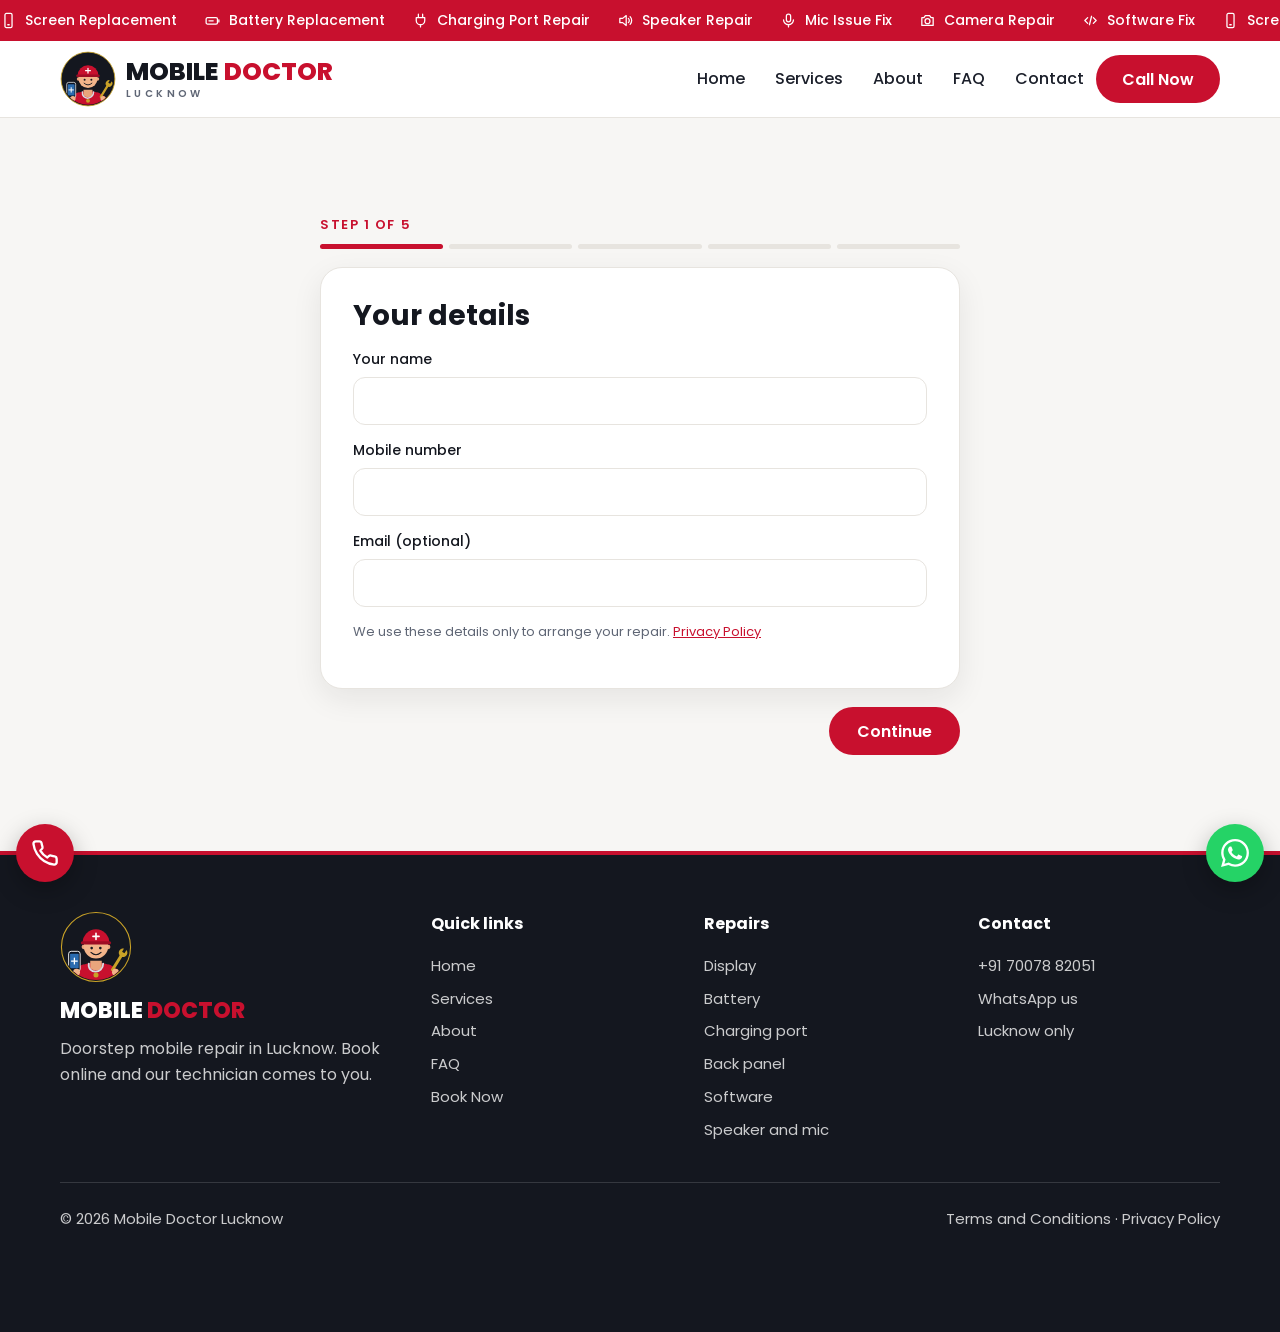
==== book.html @ 9a9ad2ca "R18-21: booking flow, home booking box, book page" ====
<!doctype html>
<html lang="en">
<head>
<meta charset="utf-8">
<meta name="viewport" content="width=device-width, initial-scale=1, viewport-fit=cover">
<title>Book a Repair | Mobile Doctor</title>
<meta name="description" content="Doorstep mobile repair in Lucknow. Book a technician to your home or office.">
<meta name="theme-color" content="#C8102E">
<link rel="icon" href="assets/img/favicon.svg" type="image/svg+xml">
<link rel="preconnect" href="https://fonts.googleapis.com">
<link rel="preconnect" href="https://fonts.gstatic.com" crossorigin>
<link href="https://fonts.googleapis.com/css2?family=Poppins:wght@400;500;600;700;800&display=swap" rel="stylesheet">
<link rel="stylesheet" href="assets/css/base.css">
<link rel="stylesheet" href="assets/css/header.css">
<link rel="stylesheet" href="assets/css/hero.css">
<link rel="stylesheet" href="assets/css/brands.css">
<link rel="stylesheet" href="assets/css/about.css">
<link rel="stylesheet" href="assets/css/float.css">
<link rel="stylesheet" href="assets/css/services.css">
<link rel="stylesheet" href="assets/css/ui.css">
<link rel="stylesheet" href="assets/css/more.css">
<link rel="stylesheet" href="assets/css/footer.css">
<link rel="stylesheet" href="assets/css/trust.css">
<link rel="stylesheet" href="assets/css/bookbox.css">
<link rel="stylesheet" href="assets/css/book.css">
<!--CSS-->
<script>if("scrollRestoration"in history)history.scrollRestoration="manual";</script>
<meta name="robots" content="noindex">
</head>
<body>
<div class="progress" id="prog"></div>
<div class="ticker" aria-hidden="true"><div class="ticker-track"><!--TICKER--><span><svg viewBox="0 0 24 24" fill="none" stroke="currentColor" stroke-width="1.8" stroke-linecap="round" stroke-linejoin="round" aria-hidden="true"><rect x="7" y="2" width="10" height="20" rx="2"/><path d="M11 18h2"/></svg>Screen Replacement</span><span><svg viewBox="0 0 24 24" fill="none" stroke="currentColor" stroke-width="1.8" stroke-linecap="round" stroke-linejoin="round" aria-hidden="true"><rect x="3" y="8" width="16" height="9" rx="2"/><path d="M21 11v3M7 12.5h6"/></svg>Battery Replacement</span><span><svg viewBox="0 0 24 24" fill="none" stroke="currentColor" stroke-width="1.8" stroke-linecap="round" stroke-linejoin="round" aria-hidden="true"><path d="M9 3v5M15 3v5M6 8h12v4a6 6 0 0 1-12 0zM12 18v3"/></svg>Charging Port Repair</span><span><svg viewBox="0 0 24 24" fill="none" stroke="currentColor" stroke-width="1.8" stroke-linecap="round" stroke-linejoin="round" aria-hidden="true"><path d="M4 9v6h4l5 4V5L8 9zM16 9a4 4 0 0 1 0 6M18.5 6.5a8 8 0 0 1 0 11"/></svg>Speaker Repair</span><span><svg viewBox="0 0 24 24" fill="none" stroke="currentColor" stroke-width="1.8" stroke-linecap="round" stroke-linejoin="round" aria-hidden="true"><rect x="9" y="3" width="6" height="11" rx="3"/><path d="M5 11a7 7 0 0 0 14 0M12 18v3"/></svg>Mic Issue Fix</span><span><svg viewBox="0 0 24 24" fill="none" stroke="currentColor" stroke-width="1.8" stroke-linecap="round" stroke-linejoin="round" aria-hidden="true"><path d="M4 8h3l2-3h6l2 3h3v11H4z"/><circle cx="12" cy="13" r="3.5"/></svg>Camera Repair</span><span><svg viewBox="0 0 24 24" fill="none" stroke="currentColor" stroke-width="1.8" stroke-linecap="round" stroke-linejoin="round" aria-hidden="true"><path d="M8 8l-4 4 4 4M16 8l4 4-4 4M13.5 6l-3 12"/></svg>Software Fix</span><span><svg viewBox="0 0 24 24" fill="none" stroke="currentColor" stroke-width="1.8" stroke-linecap="round" stroke-linejoin="round" aria-hidden="true"><rect x="7" y="2" width="10" height="20" rx="2"/><path d="M11 18h2"/></svg>Screen Replacement</span><span><svg viewBox="0 0 24 24" fill="none" stroke="currentColor" stroke-width="1.8" stroke-linecap="round" stroke-linejoin="round" aria-hidden="true"><rect x="3" y="8" width="16" height="9" rx="2"/><path d="M21 11v3M7 12.5h6"/></svg>Battery Replacement</span><span><svg viewBox="0 0 24 24" fill="none" stroke="currentColor" stroke-width="1.8" stroke-linecap="round" stroke-linejoin="round" aria-hidden="true"><path d="M9 3v5M15 3v5M6 8h12v4a6 6 0 0 1-12 0zM12 18v3"/></svg>Charging Port Repair</span><span><svg viewBox="0 0 24 24" fill="none" stroke="currentColor" stroke-width="1.8" stroke-linecap="round" stroke-linejoin="round" aria-hidden="true"><path d="M4 9v6h4l5 4V5L8 9zM16 9a4 4 0 0 1 0 6M18.5 6.5a8 8 0 0 1 0 11"/></svg>Speaker Repair</span><span><svg viewBox="0 0 24 24" fill="none" stroke="currentColor" stroke-width="1.8" stroke-linecap="round" stroke-linejoin="round" aria-hidden="true"><rect x="9" y="3" width="6" height="11" rx="3"/><path d="M5 11a7 7 0 0 0 14 0M12 18v3"/></svg>Mic Issue Fix</span><span><svg viewBox="0 0 24 24" fill="none" stroke="currentColor" stroke-width="1.8" stroke-linecap="round" stroke-linejoin="round" aria-hidden="true"><path d="M4 8h3l2-3h6l2 3h3v11H4z"/><circle cx="12" cy="13" r="3.5"/></svg>Camera Repair</span><span><svg viewBox="0 0 24 24" fill="none" stroke="currentColor" stroke-width="1.8" stroke-linecap="round" stroke-linejoin="round" aria-hidden="true"><path d="M8 8l-4 4 4 4M16 8l4 4-4 4M13.5 6l-3 12"/></svg>Software Fix</span><!--/TICKER--></div></div>
<header class="site-header"><div class="container bar">
<div class="brand"><button class="logo-btn" id="logoBtn" aria-label="View logo"><img src="assets/img/logo.svg" alt="Mobile Doctor Lucknow logo" width="56" height="56"></button><a href="./" class="wordmark" aria-label="Mobile Doctor Lucknow home"><b>MOBILE <em>DOCTOR</em></b><small>LUCKNOW</small></a></div>
<nav id="nav" class="nav" aria-label="Main"><a href="./">Home</a><a href="./#services">Services</a><a href="./#about">About</a><a href="./#faq">FAQ</a><a href="./#contact">Contact</a></nav>
<a class="btn btn-primary call" data-call href="./#">Call Now</a>
<button class="menu-btn" id="menu" aria-label="Menu" aria-expanded="false">&#9776;</button>
</div></header>
<main><div id="bookPage"><noscript>Please enable JavaScript to use this page.</noscript></div></main>
<dialog id="logoDlg" class="lightbox" aria-label="Logo"><button class="lb-close" aria-label="Close">&times;</button><img src="assets/img/logo.svg" alt="Mobile Doctor Lucknow logo"></dialog>
<!--S:footer--><footer class="footer" id="footer"><div class="container foot-grid"><div class="foot-brand"><img src="assets/img/logo.svg" width="72" height="72" alt="" loading="lazy"><b>MOBILE <em>DOCTOR</em></b><p>Doorstep mobile repair in Lucknow. Book online and our technician comes to you.</p></div><div><h4>Quick links</h4><a href="./">Home</a><a href="./#services">Services</a><a href="./#about">About</a><a href="./#faq">FAQ</a><a href="book.html">Book Now</a></div><div><h4>Repairs</h4><span>Display</span><span>Battery</span><span>Charging port</span><span>Back panel</span><span>Software</span><span>Speaker and mic</span></div><div><h4>Contact</h4><a data-call data-phone href="./#"></a><a data-wa href="./#" target="_blank" rel="noopener">WhatsApp us</a><span>Lucknow only</span></div></div><div class="container foot-bottom"><span id="yr"></span><span><a href="terms.html">Terms and Conditions</a> &middot; <a href="privacy.html">Privacy Policy</a></span></div></footer><!--/S:footer-->
<!--S:float--><a class="fab fab-call" data-call href="./#" aria-label="Call us"><svg viewBox="0 0 24 24" aria-hidden="true"><path d="M22 16.9v3a2 2 0 0 1-2.2 2 19.8 19.8 0 0 1-8.6-3.1 19.5 19.5 0 0 1-6-6A19.8 19.8 0 0 1 2.1 4.2 2 2 0 0 1 4.1 2h3a2 2 0 0 1 2 1.7c.1 1 .4 1.9.7 2.8a2 2 0 0 1-.5 2.1L8 9.9a16 16 0 0 0 6 6l1.3-1.3a2 2 0 0 1 2.1-.4c.9.3 1.8.6 2.8.7a2 2 0 0 1 1.7 2z"/></svg></a><button class="fab fab-wa" id="waFab" aria-label="Chat on WhatsApp"><svg viewBox="0 0 24 24" aria-hidden="true"><path d="M17.472 14.382c-.297-.149-1.758-.867-2.03-.967-.273-.099-.471-.148-.67.15-.197.297-.767.966-.94 1.164-.173.199-.347.223-.644.075-.297-.15-1.255-.463-2.39-1.475-.883-.788-1.48-1.761-1.653-2.059-.173-.297-.018-.458.13-.606.134-.133.298-.347.446-.52.149-.174.198-.298.298-.497.099-.198.05-.371-.025-.52-.075-.149-.669-1.612-.916-2.207-.242-.579-.487-.5-.669-.51-.173-.008-.371-.01-.57-.01-.198 0-.52.074-.792.372-.272.297-1.04 1.016-1.04 2.479 0 1.462 1.065 2.875 1.213 3.074.149.198 2.096 3.2 5.077 4.487.709.306 1.262.489 1.694.625.712.227 1.36.195 1.871.118.571-.085 1.758-.719 2.006-1.413.248-.694.248-1.289.173-1.413-.074-.124-.272-.198-.57-.347m-5.421 7.403h-.004a9.87 9.87 0 01-5.031-1.378l-.361-.214-3.741.982.998-3.648-.235-.374a9.86 9.86 0 01-1.51-5.26c.001-5.45 4.436-9.884 9.888-9.884 2.64 0 5.122 1.03 6.988 2.898a9.825 9.825 0 012.893 6.994c-.003 5.45-4.437 9.884-9.885 9.884m8.413-18.297A11.815 11.815 0 0012.05 0C5.495 0 .16 5.335.157 11.892c0 2.096.547 4.142 1.588 5.945L.057 24l6.305-1.654a11.882 11.882 0 005.683 1.448h.005c6.554 0 11.89-5.335 11.893-11.893a11.821 11.821 0 00-3.48-8.413Z"/></svg></button><div class="wa-pop" id="waPop" hidden role="dialog" aria-label="Chat on WhatsApp"><div class="wa-head"><svg viewBox="0 0 24 24" aria-hidden="true"><path d="M17.472 14.382c-.297-.149-1.758-.867-2.03-.967-.273-.099-.471-.148-.67.15-.197.297-.767.966-.94 1.164-.173.199-.347.223-.644.075-.297-.15-1.255-.463-2.39-1.475-.883-.788-1.48-1.761-1.653-2.059-.173-.297-.018-.458.13-.606.134-.133.298-.347.446-.52.149-.174.198-.298.298-.497.099-.198.05-.371-.025-.52-.075-.149-.669-1.612-.916-2.207-.242-.579-.487-.5-.669-.51-.173-.008-.371-.01-.57-.01-.198 0-.52.074-.792.372-.272.297-1.04 1.016-1.04 2.479 0 1.462 1.065 2.875 1.213 3.074.149.198 2.096 3.2 5.077 4.487.709.306 1.262.489 1.694.625.712.227 1.36.195 1.871.118.571-.085 1.758-.719 2.006-1.413.248-.694.248-1.289.173-1.413-.074-.124-.272-.198-.57-.347m-5.421 7.403h-.004a9.87 9.87 0 01-5.031-1.378l-.361-.214-3.741.982.998-3.648-.235-.374a9.86 9.86 0 01-1.51-5.26c.001-5.45 4.436-9.884 9.888-9.884 2.64 0 5.122 1.03 6.988 2.898a9.825 9.825 0 012.893 6.994c-.003 5.45-4.437 9.884-9.885 9.884m8.413-18.297A11.815 11.815 0 0012.05 0C5.495 0 .16 5.335.157 11.892c0 2.096.547 4.142 1.588 5.945L.057 24l6.305-1.654a11.882 11.882 0 005.683 1.448h.005c6.554 0 11.89-5.335 11.893-11.893a11.821 11.821 0 00-3.48-8.413Z"/></svg><span>WhatsApp</span><button class="wa-x" aria-label="Close">&times;</button></div><div class="wa-body"><div class="wa-msg"><b>Hi, welcome to Mobile Doctor.</b><br>Tell us your phone problem and your area in Lucknow, and we will help you right away.</div><a class="wa-open" data-wa href="./#" target="_blank" rel="noopener"><svg viewBox="0 0 24 24" aria-hidden="true"><path d="M17.472 14.382c-.297-.149-1.758-.867-2.03-.967-.273-.099-.471-.148-.67.15-.197.297-.767.966-.94 1.164-.173.199-.347.223-.644.075-.297-.15-1.255-.463-2.39-1.475-.883-.788-1.48-1.761-1.653-2.059-.173-.297-.018-.458.13-.606.134-.133.298-.347.446-.52.149-.174.198-.298.298-.497.099-.198.05-.371-.025-.52-.075-.149-.669-1.612-.916-2.207-.242-.579-.487-.5-.669-.51-.173-.008-.371-.01-.57-.01-.198 0-.52.074-.792.372-.272.297-1.04 1.016-1.04 2.479 0 1.462 1.065 2.875 1.213 3.074.149.198 2.096 3.2 5.077 4.487.709.306 1.262.489 1.694.625.712.227 1.36.195 1.871.118.571-.085 1.758-.719 2.006-1.413.248-.694.248-1.289.173-1.413-.074-.124-.272-.198-.57-.347m-5.421 7.403h-.004a9.87 9.87 0 01-5.031-1.378l-.361-.214-3.741.982.998-3.648-.235-.374a9.86 9.86 0 01-1.51-5.26c.001-5.45 4.436-9.884 9.888-9.884 2.64 0 5.122 1.03 6.988 2.898a9.825 9.825 0 012.893 6.994c-.003 5.45-4.437 9.884-9.885 9.884m8.413-18.297A11.815 11.815 0 0012.05 0C5.495 0 .16 5.335.157 11.892c0 2.096.547 4.142 1.588 5.945L.057 24l6.305-1.654a11.882 11.882 0 005.683 1.448h.005c6.554 0 11.89-5.335 11.893-11.893a11.821 11.821 0 00-3.48-8.413Z"/></svg>Open Chat</a></div></div><!--/S:float-->
<script type="module" src="assets/js/main.js"></script>
<script type="module" src="assets/js/book.js"></script>
</body>
</html>
---- assets/css/base.css ----
:root{--primary:#C8102E;--primary-dark:#8E0A20;--ink:#14171F;--gold:#C9A227;--bg:#F7F6F4;--card:#fff;--text:#1B1F2A;--muted:#5F6675;--line:#E7E4DF;--radius:16px;--shadow:0 10px 30px rgba(20,23,31,.08);--tap:48px;--font:"Poppins",system-ui,-apple-system,"Segoe UI",Roboto,sans-serif}
*,*::before,*::after{box-sizing:border-box}
html{scroll-behavior:smooth;-webkit-text-size-adjust:100%}
body{margin:0;font:400 16px/1.65 var(--font);color:var(--text);background:var(--bg)}
img,svg{max-width:100%;display:block}
a{color:inherit;text-decoration:none}
h1,h2,h3{margin:0 0 .5em;line-height:1.15;color:var(--ink)}
h2{font-size:clamp(26px,4.5vw,40px);font-weight:700}
.container{width:min(100% - 32px,1160px);margin-inline:auto}
.section{padding-block:clamp(48px,8vw,96px)}
.eyebrow{display:block;color:var(--primary);font-weight:600;letter-spacing:.14em;font-size:13px;text-transform:uppercase;margin-bottom:8px}
.lead{color:var(--muted);max-width:56ch;margin:0 0 32px}
.btn{display:inline-flex;align-items:center;justify-content:center;min-height:var(--tap);padding:0 28px;border:0;border-radius:999px;font:600 16px var(--font);cursor:pointer;transition:transform .15s,background .15s}
.btn:hover{transform:translateY(-1px)}
.btn-primary{background:var(--primary);color:#fff}
.btn-primary:hover{background:var(--primary-dark)}
.btn-light{background:#fff;color:var(--ink)}
.btn-line{border:2px solid currentColor;background:transparent}
:focus-visible{outline:3px solid var(--gold);outline-offset:2px}
@media (prefers-reduced-motion:reduce){*{animation:none!important;transition:none!important;scroll-behavior:auto!important}}
---- assets/css/header.css ----
.ticker{background:var(--primary);color:#fff;overflow:hidden;white-space:nowrap;font-size:14px;font-weight:500;padding-top:env(safe-area-inset-top)}
.ticker-track{display:inline-flex;animation:tick 45s linear infinite;padding:9px 0}
.ticker-track span{display:inline-flex;align-items:center;gap:8px;padding-right:44px}
.ticker-track svg{width:17px;height:17px;flex:none}
@keyframes tick{to{transform:translateX(-50%)}}
.site-header{position:sticky;top:0;z-index:50;background:rgba(255,255,255,.96);backdrop-filter:blur(8px);border-bottom:1px solid var(--line)}
.bar{display:flex;align-items:center;gap:12px;min-height:76px}
.brand{display:flex;align-items:center;gap:10px;margin-right:auto}
.brand img{width:56px;height:56px}
.wordmark{display:flex;flex-direction:column;line-height:1}
.wordmark b{font-size:clamp(17px,5vw,25px);font-weight:800;color:var(--ink)}
.wordmark em{font-style:normal;color:var(--primary)}
.wordmark small{font-size:10px;letter-spacing:.34em;color:var(--muted);font-weight:600;margin-top:5px}
.nav{display:none;position:absolute;left:0;right:0;top:100%;background:#fff;padding:6px 16px 14px;flex-direction:column;border-bottom:1px solid var(--line)}
.nav.open{display:flex}
.nav a{padding:13px 0;border-bottom:1px solid var(--line);font-weight:500}
.call{padding:0 18px;font-size:14px}
.menu-btn{background:none;border:0;font-size:28px;min-width:var(--tap);min-height:var(--tap);color:var(--ink)}
@media(min-width:900px){.nav{display:flex;position:static;flex-direction:row;gap:30px;padding:0;border:0}.nav a{border:0;padding:0}.nav a:hover{color:var(--primary)}.menu-btn{display:none}.call{padding:0 26px;font-size:16px}}
.logo-btn{background:none;border:0;padding:0;cursor:zoom-in;border-radius:50%;line-height:0}
.lightbox{border:0;padding:0;background:transparent;max-width:none;max-height:none;margin:auto;overflow:visible}
.lightbox::backdrop{background:rgba(20,23,31,.85);backdrop-filter:blur(6px)}
.lightbox img{width:min(86vw,440px);height:auto;filter:drop-shadow(0 20px 50px rgba(0,0,0,.5))}
.lb-close{position:absolute;top:-8px;right:-8px;width:44px;height:44px;border-radius:50%;border:0;background:#fff;color:var(--ink);font-size:28px;line-height:1;cursor:pointer;z-index:2}
---- assets/css/hero.css ----
.hero{position:relative;overflow:hidden;background:var(--ink);color:#fff}
.hero-track{display:flex;transition:transform .7s cubic-bezier(.65,0,.35,1)}
.slide{position:relative;flex:0 0 100%;display:flex;align-items:center;min-height:clamp(480px,78vh,680px);min-height:clamp(480px,78dvh,680px)}
.slide>img{position:absolute;inset:0;width:100%;height:100%;object-fit:cover}
.slide::before{content:"";position:absolute;inset:0;z-index:1;background:linear-gradient(90deg,rgba(20,23,31,.93) 0%,rgba(110,8,26,.8) 55%,rgba(20,23,31,.4) 100%)}
.slide-copy{position:relative;z-index:2;padding-block:48px 88px}
.slide .eyebrow{color:var(--gold)}
.slide h1,.slide h2{color:#fff;font-size:clamp(30px,6vw,58px);font-weight:800;max-width:16ch}
.slide p{color:rgba(255,255,255,.86);font-size:clamp(16px,2.3vw,20px);max-width:46ch;margin:0 0 24px}
.cta{display:flex;flex-wrap:wrap;gap:12px;margin-bottom:24px}
.slide .btn-line{color:#fff}
.chips{display:flex;flex-wrap:wrap;gap:8px;list-style:none;margin:0;padding:0}
.chips li{border:1px solid rgba(255,255,255,.35);border-radius:999px;padding:5px 14px;font-size:13px}
.hero-nav{display:none;position:absolute;top:50%;transform:translateY(-50%);z-index:3;width:48px;height:48px;border-radius:50%;border:1px solid rgba(255,255,255,.4);background:rgba(20,23,31,.45);color:#fff;font-size:26px;cursor:pointer}
.hero-nav.prev{left:16px}.hero-nav.next{right:16px}
.hero-dots{position:absolute;z-index:3;left:0;right:0;bottom:18px;display:flex;justify-content:center;gap:4px}
.hero-dots button{width:32px;height:32px;border:0;background:none;padding:0;cursor:pointer}
.hero-dots button::after{content:"";display:block;width:10px;height:10px;margin:auto;border-radius:50%;background:rgba(255,255,255,.45)}
.hero-dots button.on::after{background:var(--gold);width:26px;border-radius:6px}
@media(min-width:800px){.hero-nav{display:block}}
---- assets/css/brands.css ----
.brand-grid{display:grid;grid-template-columns:repeat(2,1fr);gap:12px}
.brand-tile{display:flex;align-items:center;justify-content:center;height:112px;padding:20px 24px;background:var(--card);border:1px solid var(--line);border-radius:var(--radius);transition:transform .2s,box-shadow .2s,border-color .2s}
.brand-tile:hover{transform:translateY(-3px);box-shadow:var(--shadow);border-color:var(--primary)}
.brand-tile svg{width:100%;height:56px}
.tx{font-weight:800;font-size:22px;color:var(--ink)}
.tx.realme{background:#FFC915;color:#111;padding:6px 14px;border-radius:4px;font-size:24px;letter-spacing:-.02em}
.tx.poco{letter-spacing:.06em;font-size:28px}
.tx.other{color:var(--primary);font-size:18px}
.fine{margin:20px 0 0;font-size:12px;color:var(--muted)}
@media(min-width:600px){.brand-grid{grid-template-columns:repeat(4,1fr);gap:16px}}
---- assets/css/about.css ----
.about{background:#fff}
.about-grid{display:grid;gap:40px}
.about-col p{color:var(--muted);margin:0 0 16px}
.why{padding-top:32px;border-top:3px solid var(--primary)}
.badges{list-style:none;margin:28px 0 0;padding:0;display:grid;grid-template-columns:repeat(2,1fr);gap:12px}
.badges li{display:flex;flex-direction:column;align-items:center;text-align:center;gap:4px;background:var(--bg);border:1px solid var(--line);border-radius:var(--radius);padding:20px 10px}
.bd{display:grid;place-items:center;width:68px;height:68px;border-radius:50%;background:var(--ink);box-shadow:0 0 0 3px var(--gold);margin-bottom:10px}
.bd svg{width:32px;height:32px;stroke:#fff;fill:none;stroke-width:1.7;stroke-linecap:round;stroke-linejoin:round}
.badges b{color:var(--ink);font-size:15px}
.badges small{color:var(--muted);font-size:12px;line-height:1.35}
@media(min-width:900px){.about-grid{grid-template-columns:1fr 1fr;gap:0}.about-col:first-child{padding-right:56px}.why{padding:0 0 0 56px;border-top:0;border-left:3px solid var(--primary)}.badges{grid-template-columns:repeat(4,1fr)}}
---- assets/css/float.css ----
.fab{position:fixed;bottom:calc(18px + env(safe-area-inset-bottom));z-index:60;width:58px;height:58px;border-radius:50%;display:grid;place-items:center;border:0;cursor:pointer;box-shadow:0 8px 24px rgba(0,0,0,.28);transition:transform .2s}
.fab:hover{transform:scale(1.07)}
.fab svg{width:28px;height:28px}
.fab-call{left:calc(16px + env(safe-area-inset-left));background:var(--primary)}
.fab-call svg{fill:none;stroke:#fff;stroke-width:2;stroke-linecap:round;stroke-linejoin:round}
.fab-wa{right:calc(16px + env(safe-area-inset-right));background:#25D366}
.fab-wa svg{fill:#fff}
.wa-pop{position:fixed;right:16px;bottom:calc(88px + env(safe-area-inset-bottom));z-index:61;width:min(340px,calc(100vw - 32px));background:#fff;border-radius:20px;overflow:hidden;box-shadow:0 18px 50px rgba(0,0,0,.3);animation:pop .3s ease}
.wa-pop[hidden]{display:none}
@keyframes pop{from{opacity:0;transform:translateY(12px)}}
.wa-head{background:#25D366;color:#fff;display:flex;align-items:center;gap:8px;padding:12px 14px;font-weight:700}
.wa-head svg{width:26px;height:26px;fill:#fff}
.wa-x{margin-left:auto;width:38px;height:38px;border-radius:50%;border:0;background:rgba(0,0,0,.25);color:#fff;font-size:22px;cursor:pointer}
.wa-body{background:#ECE5DD;padding:16px}
.wa-msg{background:#fff;border-radius:14px;padding:12px 14px;font-size:15px;line-height:1.5;color:#222}
.wa-open{display:flex;align-items:center;justify-content:center;gap:8px;margin:14px 0 0 auto;width:max-content;background:#25D366;color:#fff;border-radius:999px;padding:0 22px;min-height:48px;font-weight:600}
.wa-open svg{width:22px;height:22px;fill:#fff}
---- assets/css/services.css ----
.svc-grid{display:grid;grid-template-columns:repeat(2,1fr);gap:12px}
.svc{display:flex;flex-direction:column;align-items:center;text-align:center;gap:4px;background:#fff;border:1px solid var(--line);border-radius:var(--radius);padding:24px 14px;transition:transform .2s,box-shadow .2s,border-color .2s}
.svc:hover{transform:translateY(-3px);box-shadow:var(--shadow);border-color:var(--primary)}
.svc b{color:var(--ink);font-size:17px}
.svc small{color:var(--muted);font-size:13px;line-height:1.4}
.how{background:var(--ink)}
.how h2{color:#fff}
.steps{counter-reset:s;display:grid;gap:14px;list-style:none;margin:28px 0 0;padding:0}
.steps li{position:relative;border:1px solid rgba(255,255,255,.14);border-radius:var(--radius);padding:24px 22px 24px 84px;background:rgba(255,255,255,.04)}
.steps li::before{counter-increment:s;content:"0" counter(s);position:absolute;left:22px;top:20px;font-size:38px;font-weight:800;color:var(--gold);line-height:1}
.steps h3{color:#fff;font-size:20px;margin:0 0 4px}
.steps p{margin:0;color:rgba(255,255,255,.72)}
@media(min-width:700px){.svc-grid{grid-template-columns:repeat(3,1fr);gap:16px}.steps{grid-template-columns:repeat(3,1fr);gap:16px}.steps li{padding:76px 24px 28px}.steps li::before{top:22px}}
---- assets/css/ui.css ----
.progress{position:fixed;top:0;left:0;height:3px;width:0;background:linear-gradient(90deg,var(--primary),var(--gold));z-index:100}
.rv{opacity:0;transform:translateY(26px);transition:opacity .7s ease,transform .7s ease}
.rv.in{opacity:1;transform:none}
.slide>img{animation:kb 14s ease-out infinite alternate}
@keyframes kb{to{transform:scale(1.08)}}
---- assets/css/more.css ----
.qb-wrap{position:relative;z-index:5;margin-top:-44px}
.qb{display:grid;gap:10px;background:#fff;border-radius:20px;padding:20px;box-shadow:0 20px 50px rgba(20,23,31,.18)}
.qb h3{margin:0;font-size:20px}
.qb input,.qb select{min-height:var(--tap);padding:0 14px;border:1px solid var(--line);border-radius:12px;font:16px var(--font);background:#fff;color:var(--text)}
.qb input:focus,.qb select:focus{border-color:var(--primary);outline:0;box-shadow:0 0 0 3px rgba(200,16,46,.15)}
.qb-err{margin:0;color:var(--primary);font-size:14px}
.narrow{max-width:780px}
.faq details{background:#fff;border:1px solid var(--line);border-radius:14px;margin-bottom:10px;overflow:hidden}
.faq summary{cursor:pointer;list-style:none;padding:18px 54px 18px 20px;font-weight:600;color:var(--ink);position:relative;min-height:var(--tap)}
.faq summary::-webkit-details-marker{display:none}
.faq summary::after{content:"+";position:absolute;right:20px;top:50%;transform:translateY(-50%);font-size:26px;color:var(--primary);transition:transform .2s}
.faq details[open] summary::after{transform:translateY(-50%) rotate(45deg)}
.faq details[open]{border-color:var(--primary)}
.faq p{margin:0;padding:0 20px 20px;color:var(--muted)}
.contact-grid{display:grid;gap:12px}
.contact-card{display:flex;flex-direction:column;gap:2px;background:#fff;border:1px solid var(--line);border-left:4px solid var(--primary);border-radius:var(--radius);padding:20px 22px;transition:transform .2s,box-shadow .2s}
a.contact-card:hover{transform:translateY(-3px);box-shadow:var(--shadow)}
.contact-card b{color:var(--ink);font-size:18px}
.contact-card span{color:var(--muted)}
@media(min-width:900px){.qb{grid-template-columns:repeat(4,1fr) auto;align-items:center}.qb h3,.qb-err{grid-column:1/-1}.contact-grid{grid-template-columns:repeat(3,1fr)}}
---- assets/css/footer.css ----
.footer{background:var(--ink);color:rgba(255,255,255,.78);padding:56px 0 calc(96px + env(safe-area-inset-bottom));border-top:4px solid var(--primary)}
.foot-grid{display:grid;gap:32px}
.footer h4{color:#fff;margin:0 0 12px;font-size:16px}
.footer a,.footer span{display:block;padding:4px 0;font-size:15px}
.footer a:hover{color:#fff}
.foot-brand b{display:block;color:#fff;font-size:22px;font-weight:800;margin:10px 0 6px}
.foot-brand em{font-style:normal;color:var(--primary)}
.foot-brand p{margin:0;max-width:34ch}
.foot-bottom{display:flex;flex-wrap:wrap;gap:8px 24px;justify-content:space-between;margin-top:36px;padding-top:20px;border-top:1px solid rgba(255,255,255,.14);font-size:13px}
.foot-bottom a{display:inline}
@media(min-width:800px){.foot-grid{grid-template-columns:1.4fr 1fr 1fr 1fr}}
---- assets/css/trust.css ----
.why-grid{display:grid;gap:28px;align-items:center}
.why-grid>img{width:100%;aspect-ratio:4/5;object-fit:cover;border-radius:28px 28px 28px 90px;border-top:6px solid var(--primary);box-shadow:var(--shadow)}
.checks{list-style:none;margin:0;padding:0;display:grid;gap:16px}
.checks li{display:flex;gap:14px;align-items:flex-start}
.ck{flex:none;display:grid;place-items:center;width:30px;height:30px;margin-top:2px;border-radius:50%;background:var(--primary)}
.ck svg{width:16px;height:16px;fill:none;stroke:#fff;stroke-width:3;stroke-linecap:round;stroke-linejoin:round}
.checks b{display:block;color:var(--ink)}
.checks p{margin:0;font-size:15px;color:var(--muted)}
.vals{background:#fff}
.val-grid{display:grid;gap:14px}
.val{display:flex;flex-direction:column;align-items:center;text-align:center;gap:6px;padding:28px 20px;background:var(--bg);border:1px solid var(--line);border-top:4px solid var(--primary);border-radius:var(--radius)}
.val b{font-size:19px;color:var(--ink)}
.val p{margin:0;color:var(--muted)}
.cta-band{padding:60px 0;text-align:center;color:#fff;background:linear-gradient(120deg,var(--primary-dark),var(--primary))}
.cta-band h2{color:#fff}
.cta-band p{max-width:52ch;margin:0 auto 24px;opacity:.92}
.call-sec{text-align:center}
@media(min-width:800px){.why-grid{grid-template-columns:1fr 1.2fr;gap:56px}.val-grid{grid-template-columns:repeat(3,1fr)}}
---- assets/css/bookbox.css ----
.hb{display:grid;gap:20px;align-items:stretch}
.hb-form{display:grid;gap:10px;align-content:start;padding:clamp(20px,4vw,30px);background:#fff;border:1px solid var(--line);border-radius:22px;box-shadow:var(--shadow)}
.hb-form h3{margin:0 0 4px;font-size:22px}
.hb-form input,.hb-form select{min-height:var(--tap);padding:0 14px;font:16px var(--font);color:var(--text);background:#fff;border:1px solid var(--line);border-radius:12px}
.hb-form input:focus,.hb-form select:focus{outline:0;border-color:var(--primary);box-shadow:0 0 0 3px rgba(200,16,46,.15)}
.hb-err{margin:0;font-size:14px;color:var(--primary)}
.hb-pts{display:flex;flex-wrap:wrap;gap:6px 16px;margin:6px 0 0;padding:0;list-style:none;font-size:13px;color:var(--muted)}
.hb-pts li::before{content:"\2713 ";color:var(--primary);font-weight:700}
.hb>img{width:100%;height:100%;min-height:260px;object-fit:cover;border-radius:22px;box-shadow:var(--shadow)}
@media(min-width:800px){.hb{grid-template-columns:1fr 1fr}}
---- assets/css/book.css ----
.bk{max-width:640px}
.stp{margin:0 0 8px;font-size:13px;font-weight:600;letter-spacing:.12em;text-transform:uppercase;color:var(--primary)}
.dots{display:flex;gap:6px;margin-bottom:18px}
.dots i{flex:1;height:5px;border-radius:3px;background:var(--line)}
.dots i.ok{background:var(--gold)}.dots i.now{background:var(--primary)}
.card{padding:clamp(20px,4vw,32px);background:#fff;border:1px solid var(--line);border-radius:22px;box-shadow:var(--shadow)}
.card h2{font-size:clamp(22px,4vw,28px);margin-bottom:16px}
.card label{display:block;margin-bottom:14px;font-size:14px;font-weight:500;color:var(--ink)}
.card input:not([type=checkbox]),.card select,.card textarea{display:block;width:100%;min-height:var(--tap);margin-top:6px;padding:10px 14px;font:16px var(--font);color:var(--text);background:#fff;border:1px solid var(--line);border-radius:12px}
.card input:focus,.card select:focus,.card textarea:focus{outline:0;border-color:var(--primary);box-shadow:0 0 0 3px rgba(200,16,46,.15)}
.lbl{margin:8px 0;font-size:14px;font-weight:500;color:var(--ink)}
.note{margin:6px 0 14px;font-size:13px;color:var(--muted)}
.note a,.chk a{color:var(--primary);text-decoration:underline}
.chips{display:flex;flex-wrap:wrap;gap:8px;margin-bottom:16px}
.chip{min-height:44px;padding:0 16px;font:500 15px var(--font);color:var(--ink);background:#fff;border:1px solid var(--line);border-radius:999px;cursor:pointer}
.chip.on{color:#fff;background:var(--primary);border-color:var(--primary)}
.chip:disabled{opacity:.4;text-decoration:line-through;cursor:not-allowed}
.modes{display:grid;gap:10px;margin-bottom:16px}
.mode{display:flex;flex-direction:column;gap:2px;padding:14px 16px;text-align:left;font-family:var(--font);background:#fff;border:2px solid var(--line);border-radius:14px;cursor:pointer}
.mode small{color:var(--muted)}.mode.on{border-color:var(--primary);background:#fff5f6}
.sum{display:flex;justify-content:space-between;gap:12px;padding:12px 0;border-bottom:1px solid var(--line)}
.sum small{font-size:12px;letter-spacing:.08em;text-transform:uppercase;color:var(--muted)}.sum p{margin:2px 0 0;word-break:break-word}
.edit{align-self:flex-start;min-height:36px;padding:0 6px;font:600 14px var(--font);color:var(--primary);background:none;border:0;cursor:pointer}
.chk{display:flex;gap:10px;align-items:flex-start;margin:16px 0 4px;font-weight:400}
.chk input{width:22px;height:22px;margin-top:2px;flex:none;accent-color:var(--primary)}
.hp{position:absolute;left:-9999px;width:1px;height:1px;opacity:0}
.err{margin:14px 0 0;font-size:14px;font-weight:500;color:var(--primary)}
.nav2{display:flex;justify-content:space-between;gap:12px;margin-top:18px}
.nav2 .btn-primary{margin-left:auto}
.fin{text-align:center}.fin p{margin:6px 0;color:var(--muted)}
.okc{display:grid;place-items:center;width:64px;height:64px;margin:0 auto 12px;font-size:32px;color:#fff;background:#1E8E5A;border-radius:50%}
.btn-wa{margin:18px 0 8px;color:#fff;background:#25D366}
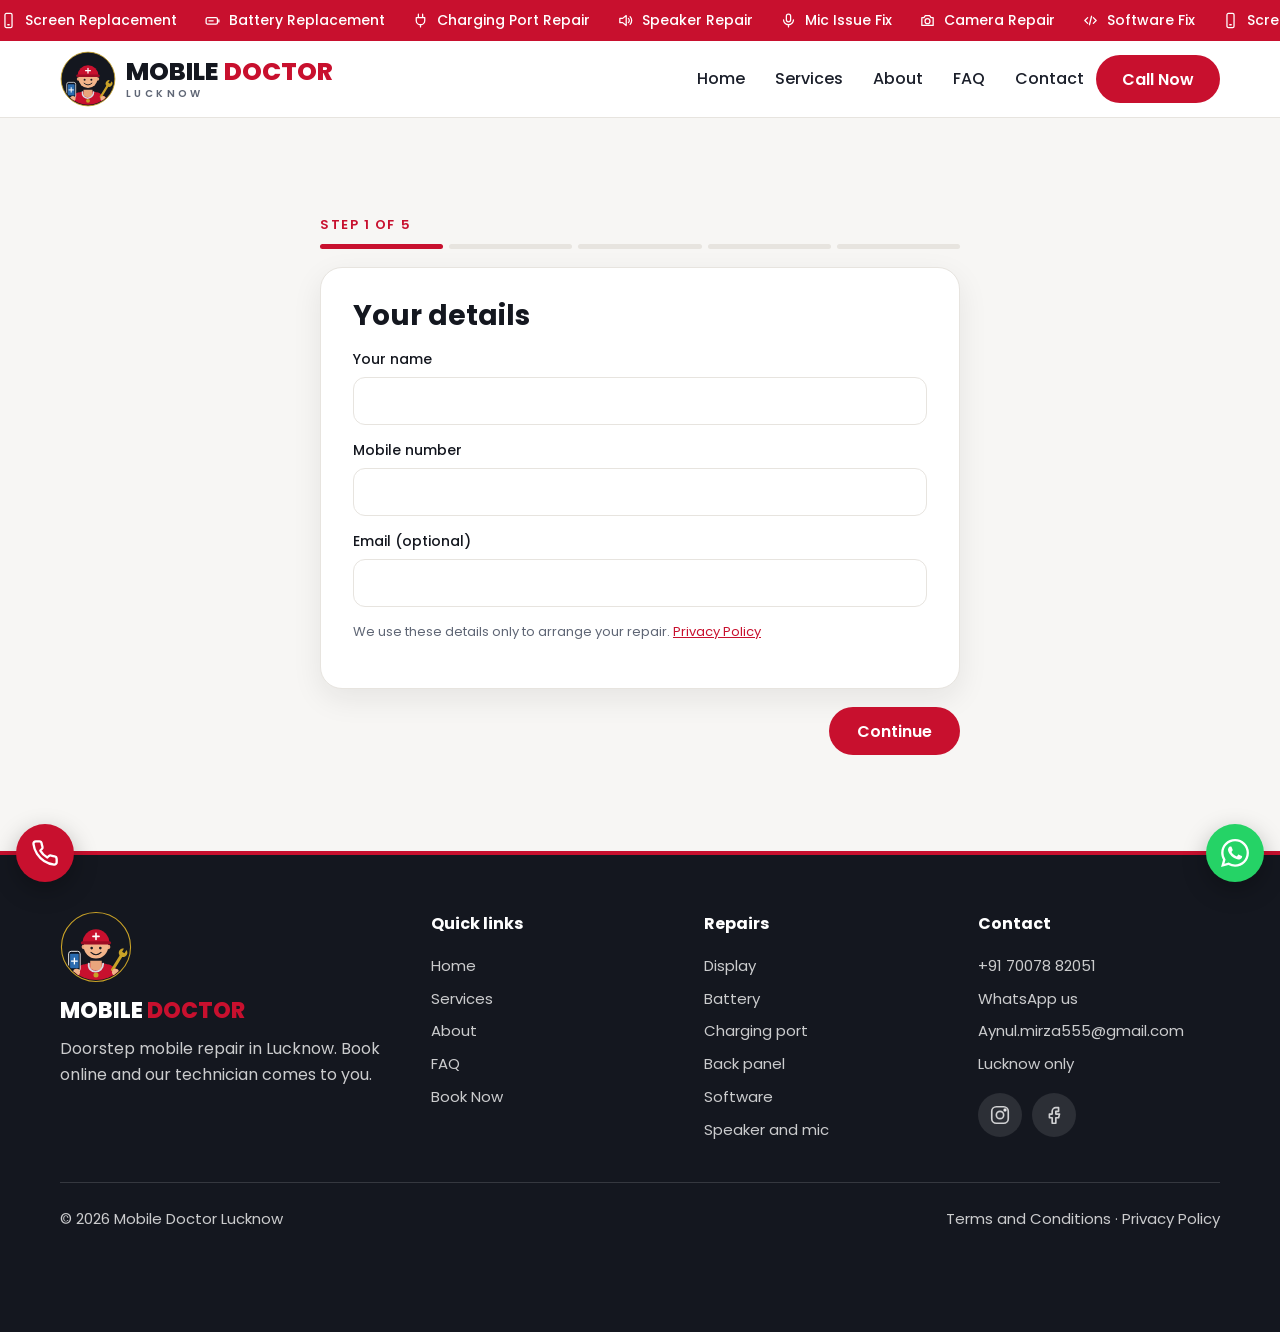
==== commit 0f0259b3: "Footer: email and social icons from config" ====
--- a/book.html
+++ b/book.html
@@ -38,7 +38,7 @@
 </div></header>
 <main><div id="bookPage"><noscript>Please enable JavaScript to use this page.</noscript></div></main>
 <dialog id="logoDlg" class="lightbox" aria-label="Logo"><button class="lb-close" aria-label="Close">&times;</button><img src="assets/img/logo.svg" alt="Mobile Doctor Lucknow logo"></dialog>
-<!--S:footer--><footer class="footer" id="footer"><div class="container foot-grid"><div class="foot-brand"><img src="assets/img/logo.svg" width="72" height="72" alt="" loading="lazy"><b>MOBILE <em>DOCTOR</em></b><p>Doorstep mobile repair in Lucknow. Book online and our technician comes to you.</p></div><div><h4>Quick links</h4><a href="./">Home</a><a href="./#services">Services</a><a href="./#about">About</a><a href="./#faq">FAQ</a><a href="book.html">Book Now</a></div><div><h4>Repairs</h4><span>Display</span><span>Battery</span><span>Charging port</span><span>Back panel</span><span>Software</span><span>Speaker and mic</span></div><div><h4>Contact</h4><a data-call data-phone href="./#"></a><a data-wa href="./#" target="_blank" rel="noopener">WhatsApp us</a><span>Lucknow only</span></div></div><div class="container foot-bottom"><span id="yr"></span><span><a href="terms.html">Terms and Conditions</a> &middot; <a href="privacy.html">Privacy Policy</a></span></div></footer><!--/S:footer-->
+<!--S:footer--><footer class="footer" id="footer"><div class="container foot-grid"><div class="foot-brand"><img src="assets/img/logo.svg" width="72" height="72" alt="" loading="lazy"><b>MOBILE <em>DOCTOR</em></b><p>Doorstep mobile repair in Lucknow. Book online and our technician comes to you.</p></div><div><h4>Quick links</h4><a href="./">Home</a><a href="./#services">Services</a><a href="./#about">About</a><a href="./#faq">FAQ</a><a href="book.html">Book Now</a></div><div><h4>Repairs</h4><span>Display</span><span>Battery</span><span>Charging port</span><span>Back panel</span><span>Software</span><span>Speaker and mic</span></div><div><h4>Contact</h4><a data-call data-phone href="./#"></a><a data-wa href="./#" target="_blank" rel="noopener">WhatsApp us</a><a id="mailLink" href="./#" hidden></a><span>Lucknow only</span><div class="soc" id="soc"></div></div></div><div class="container foot-bottom"><span id="yr"></span><span><a href="terms.html">Terms and Conditions</a> &middot; <a href="privacy.html">Privacy Policy</a></span></div></footer><!--/S:footer-->
 <!--S:float--><a class="fab fab-call" data-call href="./#" aria-label="Call us"><svg viewBox="0 0 24 24" aria-hidden="true"><path d="M22 16.9v3a2 2 0 0 1-2.2 2 19.8 19.8 0 0 1-8.6-3.1 19.5 19.5 0 0 1-6-6A19.8 19.8 0 0 1 2.1 4.2 2 2 0 0 1 4.1 2h3a2 2 0 0 1 2 1.7c.1 1 .4 1.9.7 2.8a2 2 0 0 1-.5 2.1L8 9.9a16 16 0 0 0 6 6l1.3-1.3a2 2 0 0 1 2.1-.4c.9.3 1.8.6 2.8.7a2 2 0 0 1 1.7 2z"/></svg></a><button class="fab fab-wa" id="waFab" aria-label="Chat on WhatsApp"><svg viewBox="0 0 24 24" aria-hidden="true"><path d="M17.472 14.382c-.297-.149-1.758-.867-2.03-.967-.273-.099-.471-.148-.67.15-.197.297-.767.966-.94 1.164-.173.199-.347.223-.644.075-.297-.15-1.255-.463-2.39-1.475-.883-.788-1.48-1.761-1.653-2.059-.173-.297-.018-.458.13-.606.134-.133.298-.347.446-.52.149-.174.198-.298.298-.497.099-.198.05-.371-.025-.52-.075-.149-.669-1.612-.916-2.207-.242-.579-.487-.5-.669-.51-.173-.008-.371-.01-.57-.01-.198 0-.52.074-.792.372-.272.297-1.04 1.016-1.04 2.479 0 1.462 1.065 2.875 1.213 3.074.149.198 2.096 3.2 5.077 4.487.709.306 1.262.489 1.694.625.712.227 1.36.195 1.871.118.571-.085 1.758-.719 2.006-1.413.248-.694.248-1.289.173-1.413-.074-.124-.272-.198-.57-.347m-5.421 7.403h-.004a9.87 9.87 0 01-5.031-1.378l-.361-.214-3.741.982.998-3.648-.235-.374a9.86 9.86 0 01-1.51-5.26c.001-5.45 4.436-9.884 9.888-9.884 2.64 0 5.122 1.03 6.988 2.898a9.825 9.825 0 012.893 6.994c-.003 5.45-4.437 9.884-9.885 9.884m8.413-18.297A11.815 11.815 0 0012.05 0C5.495 0 .16 5.335.157 11.892c0 2.096.547 4.142 1.588 5.945L.057 24l6.305-1.654a11.882 11.882 0 005.683 1.448h.005c6.554 0 11.89-5.335 11.893-11.893a11.821 11.821 0 00-3.48-8.413Z"/></svg></button><div class="wa-pop" id="waPop" hidden role="dialog" aria-label="Chat on WhatsApp"><div class="wa-head"><svg viewBox="0 0 24 24" aria-hidden="true"><path d="M17.472 14.382c-.297-.149-1.758-.867-2.03-.967-.273-.099-.471-.148-.67.15-.197.297-.767.966-.94 1.164-.173.199-.347.223-.644.075-.297-.15-1.255-.463-2.39-1.475-.883-.788-1.48-1.761-1.653-2.059-.173-.297-.018-.458.13-.606.134-.133.298-.347.446-.52.149-.174.198-.298.298-.497.099-.198.05-.371-.025-.52-.075-.149-.669-1.612-.916-2.207-.242-.579-.487-.5-.669-.51-.173-.008-.371-.01-.57-.01-.198 0-.52.074-.792.372-.272.297-1.04 1.016-1.04 2.479 0 1.462 1.065 2.875 1.213 3.074.149.198 2.096 3.2 5.077 4.487.709.306 1.262.489 1.694.625.712.227 1.36.195 1.871.118.571-.085 1.758-.719 2.006-1.413.248-.694.248-1.289.173-1.413-.074-.124-.272-.198-.57-.347m-5.421 7.403h-.004a9.87 9.87 0 01-5.031-1.378l-.361-.214-3.741.982.998-3.648-.235-.374a9.86 9.86 0 01-1.51-5.26c.001-5.45 4.436-9.884 9.888-9.884 2.64 0 5.122 1.03 6.988 2.898a9.825 9.825 0 012.893 6.994c-.003 5.45-4.437 9.884-9.885 9.884m8.413-18.297A11.815 11.815 0 0012.05 0C5.495 0 .16 5.335.157 11.892c0 2.096.547 4.142 1.588 5.945L.057 24l6.305-1.654a11.882 11.882 0 005.683 1.448h.005c6.554 0 11.89-5.335 11.893-11.893a11.821 11.821 0 00-3.48-8.413Z"/></svg><span>WhatsApp</span><button class="wa-x" aria-label="Close">&times;</button></div><div class="wa-body"><div class="wa-msg"><b>Hi, welcome to Mobile Doctor.</b><br>Tell us your phone problem and your area in Lucknow, and we will help you right away.</div><a class="wa-open" data-wa href="./#" target="_blank" rel="noopener"><svg viewBox="0 0 24 24" aria-hidden="true"><path d="M17.472 14.382c-.297-.149-1.758-.867-2.03-.967-.273-.099-.471-.148-.67.15-.197.297-.767.966-.94 1.164-.173.199-.347.223-.644.075-.297-.15-1.255-.463-2.39-1.475-.883-.788-1.48-1.761-1.653-2.059-.173-.297-.018-.458.13-.606.134-.133.298-.347.446-.52.149-.174.198-.298.298-.497.099-.198.05-.371-.025-.52-.075-.149-.669-1.612-.916-2.207-.242-.579-.487-.5-.669-.51-.173-.008-.371-.01-.57-.01-.198 0-.52.074-.792.372-.272.297-1.04 1.016-1.04 2.479 0 1.462 1.065 2.875 1.213 3.074.149.198 2.096 3.2 5.077 4.487.709.306 1.262.489 1.694.625.712.227 1.36.195 1.871.118.571-.085 1.758-.719 2.006-1.413.248-.694.248-1.289.173-1.413-.074-.124-.272-.198-.57-.347m-5.421 7.403h-.004a9.87 9.87 0 01-5.031-1.378l-.361-.214-3.741.982.998-3.648-.235-.374a9.86 9.86 0 01-1.51-5.26c.001-5.45 4.436-9.884 9.888-9.884 2.64 0 5.122 1.03 6.988 2.898a9.825 9.825 0 012.893 6.994c-.003 5.45-4.437 9.884-9.885 9.884m8.413-18.297A11.815 11.815 0 0012.05 0C5.495 0 .16 5.335.157 11.892c0 2.096.547 4.142 1.588 5.945L.057 24l6.305-1.654a11.882 11.882 0 005.683 1.448h.005c6.554 0 11.89-5.335 11.893-11.893a11.821 11.821 0 00-3.48-8.413Z"/></svg>Open Chat</a></div></div><!--/S:float-->
 <script type="module" src="assets/js/main.js"></script>
 <script type="module" src="assets/js/book.js"></script>
--- a/assets/css/footer.css
+++ b/assets/css/footer.css
@@ -9,3 +9,8 @@
 .foot-bottom{display:flex;flex-wrap:wrap;gap:8px 24px;justify-content:space-between;margin-top:36px;padding-top:20px;border-top:1px solid rgba(255,255,255,.14);font-size:13px}
 .foot-bottom a{display:inline}
 @media(min-width:800px){.foot-grid{grid-template-columns:1.4fr 1fr 1fr 1fr}}
+.footer [hidden]{display:none!important}
+.soc{display:flex;gap:10px;margin-top:12px}
+.footer .soc a{display:flex;align-items:center;justify-content:center;width:44px;height:44px;border-radius:50%;background:rgba(255,255,255,.1);padding:0}
+.footer .soc a:hover{background:var(--primary);color:#fff}
+.soc svg{width:22px;height:22px;fill:none;stroke:currentColor;stroke-width:1.8;stroke-linecap:round;stroke-linejoin:round}
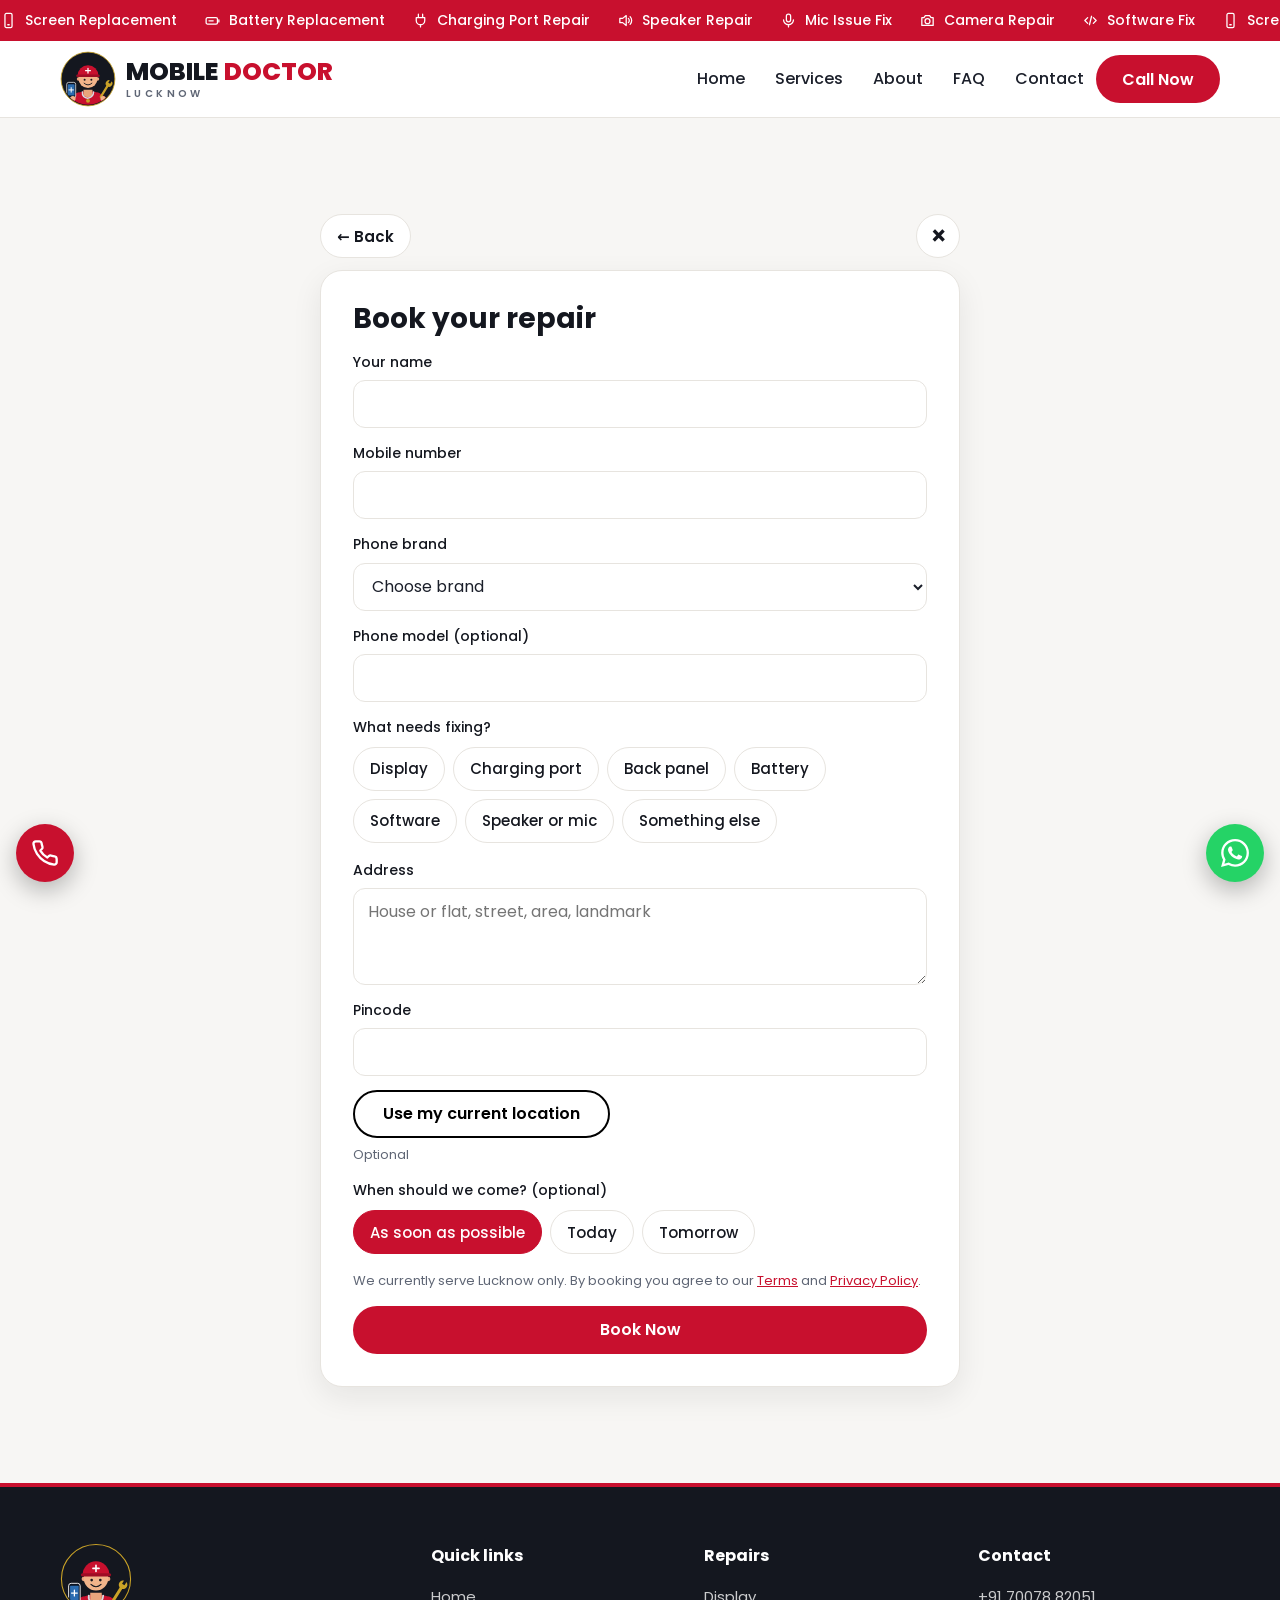
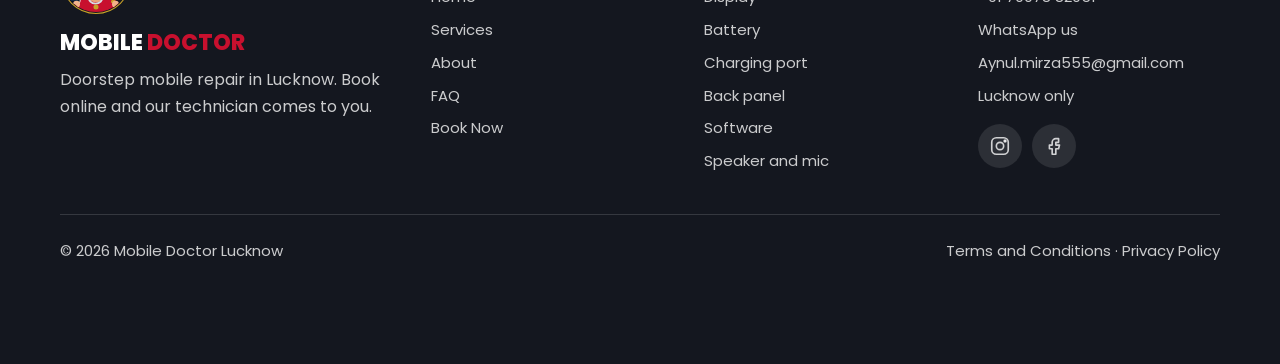
==== commit 41b9d919: "Booking form on home page, instant WhatsApp" ====
--- a/book.html
+++ b/book.html
@@ -38,7 +38,7 @@
 </div></header>
 <main><div id="bookPage"><noscript>Please enable JavaScript to use this page.</noscript></div></main>
 <dialog id="logoDlg" class="lightbox" aria-label="Logo"><button class="lb-close" aria-label="Close">&times;</button><img src="assets/img/logo.svg" alt="Mobile Doctor Lucknow logo"></dialog>
-<!--S:footer--><footer class="footer" id="footer"><div class="container foot-grid"><div class="foot-brand"><img src="assets/img/logo.svg" width="72" height="72" alt="" loading="lazy"><b>MOBILE <em>DOCTOR</em></b><p>Doorstep mobile repair in Lucknow. Book online and our technician comes to you.</p></div><div><h4>Quick links</h4><a href="./">Home</a><a href="./#services">Services</a><a href="./#about">About</a><a href="./#faq">FAQ</a><a href="book.html">Book Now</a></div><div><h4>Repairs</h4><span>Display</span><span>Battery</span><span>Charging port</span><span>Back panel</span><span>Software</span><span>Speaker and mic</span></div><div><h4>Contact</h4><a data-call data-phone href="./#"></a><a data-wa href="./#" target="_blank" rel="noopener">WhatsApp us</a><a id="mailLink" href="./#" hidden></a><span>Lucknow only</span><div class="soc" id="soc"></div></div></div><div class="container foot-bottom"><span id="yr"></span><span><a href="terms.html">Terms and Conditions</a> &middot; <a href="privacy.html">Privacy Policy</a></span></div></footer><!--/S:footer-->
+<!--S:footer--><footer class="footer" id="footer"><div class="container foot-grid"><div class="foot-brand"><img src="assets/img/logo.svg" width="72" height="72" alt="" loading="lazy"><b>MOBILE <em>DOCTOR</em></b><p>Doorstep mobile repair in Lucknow. Book online and our technician comes to you.</p></div><div><h4>Quick links</h4><a href="./">Home</a><a href="./#services">Services</a><a href="./#about">About</a><a href="./#faq">FAQ</a><a href="./#book">Book Now</a></div><div><h4>Repairs</h4><span>Display</span><span>Battery</span><span>Charging port</span><span>Back panel</span><span>Software</span><span>Speaker and mic</span></div><div><h4>Contact</h4><a data-call data-phone href="./#"></a><a data-wa href="./#" target="_blank" rel="noopener">WhatsApp us</a><a id="mailLink" href="./#" hidden></a><span>Lucknow only</span><div class="soc" id="soc"></div></div></div><div class="container foot-bottom"><span id="yr"></span><span><a href="terms.html">Terms and Conditions</a> &middot; <a href="privacy.html">Privacy Policy</a></span></div></footer><!--/S:footer-->
 <!--S:float--><a class="fab fab-call" data-call href="./#" aria-label="Call us"><svg viewBox="0 0 24 24" aria-hidden="true"><path d="M22 16.9v3a2 2 0 0 1-2.2 2 19.8 19.8 0 0 1-8.6-3.1 19.5 19.5 0 0 1-6-6A19.8 19.8 0 0 1 2.1 4.2 2 2 0 0 1 4.1 2h3a2 2 0 0 1 2 1.7c.1 1 .4 1.9.7 2.8a2 2 0 0 1-.5 2.1L8 9.9a16 16 0 0 0 6 6l1.3-1.3a2 2 0 0 1 2.1-.4c.9.3 1.8.6 2.8.7a2 2 0 0 1 1.7 2z"/></svg></a><button class="fab fab-wa" id="waFab" aria-label="Chat on WhatsApp"><svg viewBox="0 0 24 24" aria-hidden="true"><path d="M17.472 14.382c-.297-.149-1.758-.867-2.03-.967-.273-.099-.471-.148-.67.15-.197.297-.767.966-.94 1.164-.173.199-.347.223-.644.075-.297-.15-1.255-.463-2.39-1.475-.883-.788-1.48-1.761-1.653-2.059-.173-.297-.018-.458.13-.606.134-.133.298-.347.446-.52.149-.174.198-.298.298-.497.099-.198.05-.371-.025-.52-.075-.149-.669-1.612-.916-2.207-.242-.579-.487-.5-.669-.51-.173-.008-.371-.01-.57-.01-.198 0-.52.074-.792.372-.272.297-1.04 1.016-1.04 2.479 0 1.462 1.065 2.875 1.213 3.074.149.198 2.096 3.2 5.077 4.487.709.306 1.262.489 1.694.625.712.227 1.36.195 1.871.118.571-.085 1.758-.719 2.006-1.413.248-.694.248-1.289.173-1.413-.074-.124-.272-.198-.57-.347m-5.421 7.403h-.004a9.87 9.87 0 01-5.031-1.378l-.361-.214-3.741.982.998-3.648-.235-.374a9.86 9.86 0 01-1.51-5.26c.001-5.45 4.436-9.884 9.888-9.884 2.64 0 5.122 1.03 6.988 2.898a9.825 9.825 0 012.893 6.994c-.003 5.45-4.437 9.884-9.885 9.884m8.413-18.297A11.815 11.815 0 0012.05 0C5.495 0 .16 5.335.157 11.892c0 2.096.547 4.142 1.588 5.945L.057 24l6.305-1.654a11.882 11.882 0 005.683 1.448h.005c6.554 0 11.89-5.335 11.893-11.893a11.821 11.821 0 00-3.48-8.413Z"/></svg></button><div class="wa-pop" id="waPop" hidden role="dialog" aria-label="Chat on WhatsApp"><div class="wa-head"><svg viewBox="0 0 24 24" aria-hidden="true"><path d="M17.472 14.382c-.297-.149-1.758-.867-2.03-.967-.273-.099-.471-.148-.67.15-.197.297-.767.966-.94 1.164-.173.199-.347.223-.644.075-.297-.15-1.255-.463-2.39-1.475-.883-.788-1.48-1.761-1.653-2.059-.173-.297-.018-.458.13-.606.134-.133.298-.347.446-.52.149-.174.198-.298.298-.497.099-.198.05-.371-.025-.52-.075-.149-.669-1.612-.916-2.207-.242-.579-.487-.5-.669-.51-.173-.008-.371-.01-.57-.01-.198 0-.52.074-.792.372-.272.297-1.04 1.016-1.04 2.479 0 1.462 1.065 2.875 1.213 3.074.149.198 2.096 3.2 5.077 4.487.709.306 1.262.489 1.694.625.712.227 1.36.195 1.871.118.571-.085 1.758-.719 2.006-1.413.248-.694.248-1.289.173-1.413-.074-.124-.272-.198-.57-.347m-5.421 7.403h-.004a9.87 9.87 0 01-5.031-1.378l-.361-.214-3.741.982.998-3.648-.235-.374a9.86 9.86 0 01-1.51-5.26c.001-5.45 4.436-9.884 9.888-9.884 2.64 0 5.122 1.03 6.988 2.898a9.825 9.825 0 012.893 6.994c-.003 5.45-4.437 9.884-9.885 9.884m8.413-18.297A11.815 11.815 0 0012.05 0C5.495 0 .16 5.335.157 11.892c0 2.096.547 4.142 1.588 5.945L.057 24l6.305-1.654a11.882 11.882 0 005.683 1.448h.005c6.554 0 11.89-5.335 11.893-11.893a11.821 11.821 0 00-3.48-8.413Z"/></svg><span>WhatsApp</span><button class="wa-x" aria-label="Close">&times;</button></div><div class="wa-body"><div class="wa-msg"><b>Hi, welcome to Mobile Doctor.</b><br>Tell us your phone problem and your area in Lucknow, and we will help you right away.</div><a class="wa-open" data-wa href="./#" target="_blank" rel="noopener"><svg viewBox="0 0 24 24" aria-hidden="true"><path d="M17.472 14.382c-.297-.149-1.758-.867-2.03-.967-.273-.099-.471-.148-.67.15-.197.297-.767.966-.94 1.164-.173.199-.347.223-.644.075-.297-.15-1.255-.463-2.39-1.475-.883-.788-1.48-1.761-1.653-2.059-.173-.297-.018-.458.13-.606.134-.133.298-.347.446-.52.149-.174.198-.298.298-.497.099-.198.05-.371-.025-.52-.075-.149-.669-1.612-.916-2.207-.242-.579-.487-.5-.669-.51-.173-.008-.371-.01-.57-.01-.198 0-.52.074-.792.372-.272.297-1.04 1.016-1.04 2.479 0 1.462 1.065 2.875 1.213 3.074.149.198 2.096 3.2 5.077 4.487.709.306 1.262.489 1.694.625.712.227 1.36.195 1.871.118.571-.085 1.758-.719 2.006-1.413.248-.694.248-1.289.173-1.413-.074-.124-.272-.198-.57-.347m-5.421 7.403h-.004a9.87 9.87 0 01-5.031-1.378l-.361-.214-3.741.982.998-3.648-.235-.374a9.86 9.86 0 01-1.51-5.26c.001-5.45 4.436-9.884 9.888-9.884 2.64 0 5.122 1.03 6.988 2.898a9.825 9.825 0 012.893 6.994c-.003 5.45-4.437 9.884-9.885 9.884m8.413-18.297A11.815 11.815 0 0012.05 0C5.495 0 .16 5.335.157 11.892c0 2.096.547 4.142 1.588 5.945L.057 24l6.305-1.654a11.882 11.882 0 005.683 1.448h.005c6.554 0 11.89-5.335 11.893-11.893a11.821 11.821 0 00-3.48-8.413Z"/></svg>Open Chat</a></div></div><!--/S:float-->
 <script type="module" src="assets/js/main.js"></script>
 <script type="module" src="assets/js/book.js"></script>
--- a/assets/css/book.css
+++ b/assets/css/book.css
@@ -30,3 +30,6 @@
 .fin{text-align:center}.fin p{margin:6px 0;color:var(--muted)}
 .okc{display:grid;place-items:center;width:64px;height:64px;margin:0 auto 12px;font-size:32px;color:#fff;background:#1E8E5A;border-radius:50%}
 .btn-wa{margin:18px 0 8px;color:#fff;background:#25D366}
+.bkbar{display:flex;justify-content:space-between;align-items:center;margin-bottom:12px}
+.bkb{min-height:44px;min-width:44px;padding:0 16px;font:600 15px var(--font);color:var(--ink);background:#fff;border:1px solid var(--line);border-radius:999px;cursor:pointer}
+.bkx{padding:0;font-size:26px;line-height:1}
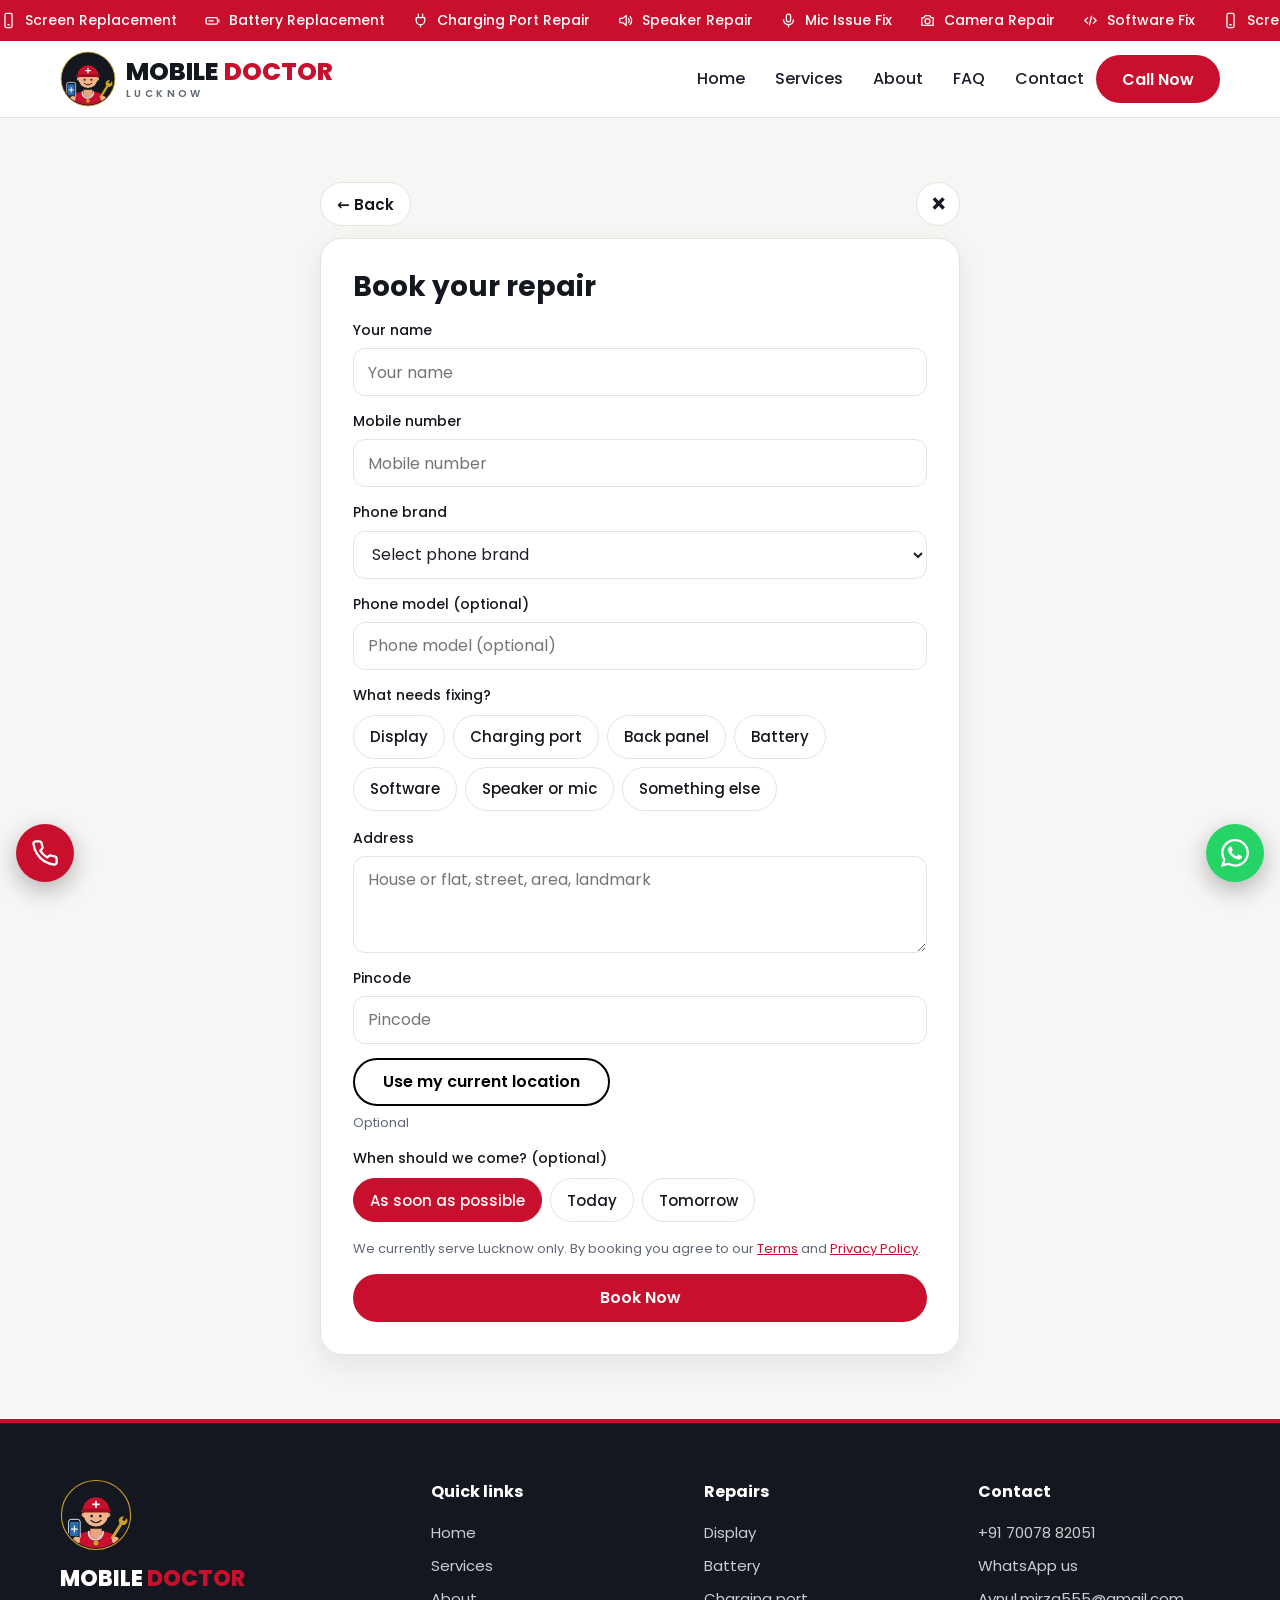
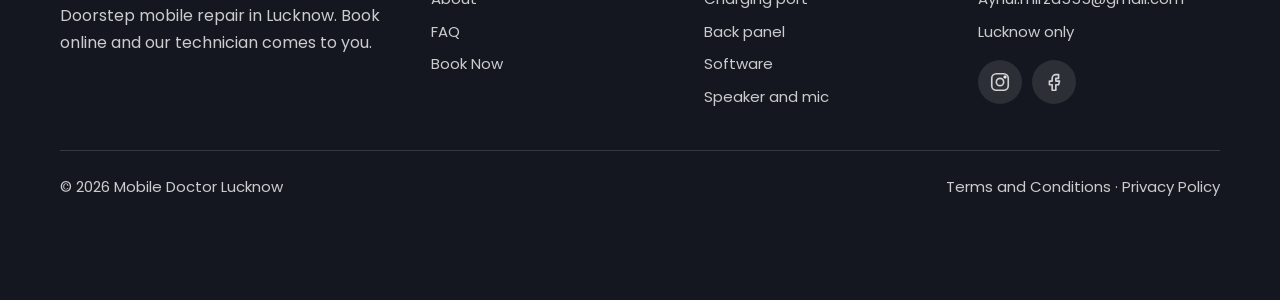
==== commit 59cc9b79: "Compact professional home layout, form below hero" ====
--- a/book.html
+++ b/book.html
@@ -23,6 +23,7 @@
 <link rel="stylesheet" href="assets/css/trust.css">
 <link rel="stylesheet" href="assets/css/bookbox.css">
 <link rel="stylesheet" href="assets/css/book.css">
+<link rel="stylesheet" href="assets/css/compact.css">
 <!--CSS-->
 <script>if("scrollRestoration"in history)history.scrollRestoration="manual";</script>
 <meta name="robots" content="noindex">
--- a/assets/css/bookbox.css
+++ b/assets/css/bookbox.css
@@ -8,3 +8,10 @@
 .hb-pts li::before{content:"\2713 ";color:var(--primary);font-weight:700}
 .hb>img{width:100%;height:100%;min-height:260px;object-fit:cover;border-radius:22px;box-shadow:var(--shadow)}
 @media(min-width:800px){.hb{grid-template-columns:1fr 1fr}}
+.hb-form label{display:block;margin:0}
+.hb-form .sr{position:absolute;width:1px;height:1px;overflow:hidden;clip:rect(0 0 0 0)}
+.hb-form input,.hb-form select,.hb-form textarea{display:block;width:100%;box-sizing:border-box}
+.hb-form textarea{min-height:92px;padding:12px 14px;font:16px var(--font);color:var(--text);background:#fff;border:1px solid var(--line);border-radius:12px;resize:vertical}
+.hb-form textarea:focus{outline:0;border-color:var(--primary);box-shadow:0 0 0 3px rgba(200,16,46,.15)}
+.hb-form .lbl{margin:6px 0 0}.hb-form .chips{margin:0 0 4px}.hb-form .note{margin:0}
+.hb-form .btn{width:100%}.hb-form .btn-line{color:var(--ink);background:#fff;border:1px solid var(--line)}
--- a/assets/css/compact.css
+++ b/assets/css/compact.css
@@ -0,0 +1,18 @@
+.section{padding-block:40px}
+.hb-sec{scroll-margin-top:76px;padding-top:28px}
+.brand-grid{grid-template-columns:repeat(4,1fr);gap:8px}
+.brand-tile{height:64px;padding:8px 10px;border-radius:12px}
+.brand-tile svg{height:26px}
+.tx,.tx.realme,.tx.other{font-size:13px}.tx.realme{padding:3px 8px}.tx.poco{font-size:14px}
+.svc{padding:14px 8px;gap:2px}.svc small{display:none}.svc b{font-size:14px}
+.svc .bd{width:46px;height:46px;margin-bottom:4px}.svc .bd svg{width:22px;height:22px}
+.steps{gap:10px;margin-top:18px}.steps li{padding:16px 16px 16px 64px}
+.steps li::before{left:16px;top:14px;font-size:28px}.steps h3{font-size:17px}.steps p{font-size:14px}
+.why-grid>img{display:none}.checks{gap:12px}
+.about-grid{grid-template-columns:1fr!important;max-width:760px}
+.val-grid{gap:10px}
+.val{display:grid;grid-template-columns:44px 1fr;column-gap:14px;row-gap:0;text-align:left;align-items:center;padding:14px 16px}
+.val .bd{grid-row:1/3;width:44px;height:44px;margin:0}.val .bd svg{width:22px;height:22px}
+.val b{font-size:16px;align-self:end}.val p{font-size:13px;align-self:start}
+.hb>img{display:none}
+@media(min-width:800px){.section{padding-block:64px}.why-grid>img{display:block}.brand-grid{gap:12px}.brand-tile{height:84px}.svc small{display:block}.svc{padding:20px 14px}.val{display:flex;flex-direction:column;text-align:center;padding:24px 18px}.val .bd{width:68px;height:68px;margin-bottom:8px}.hb>img{display:block}}
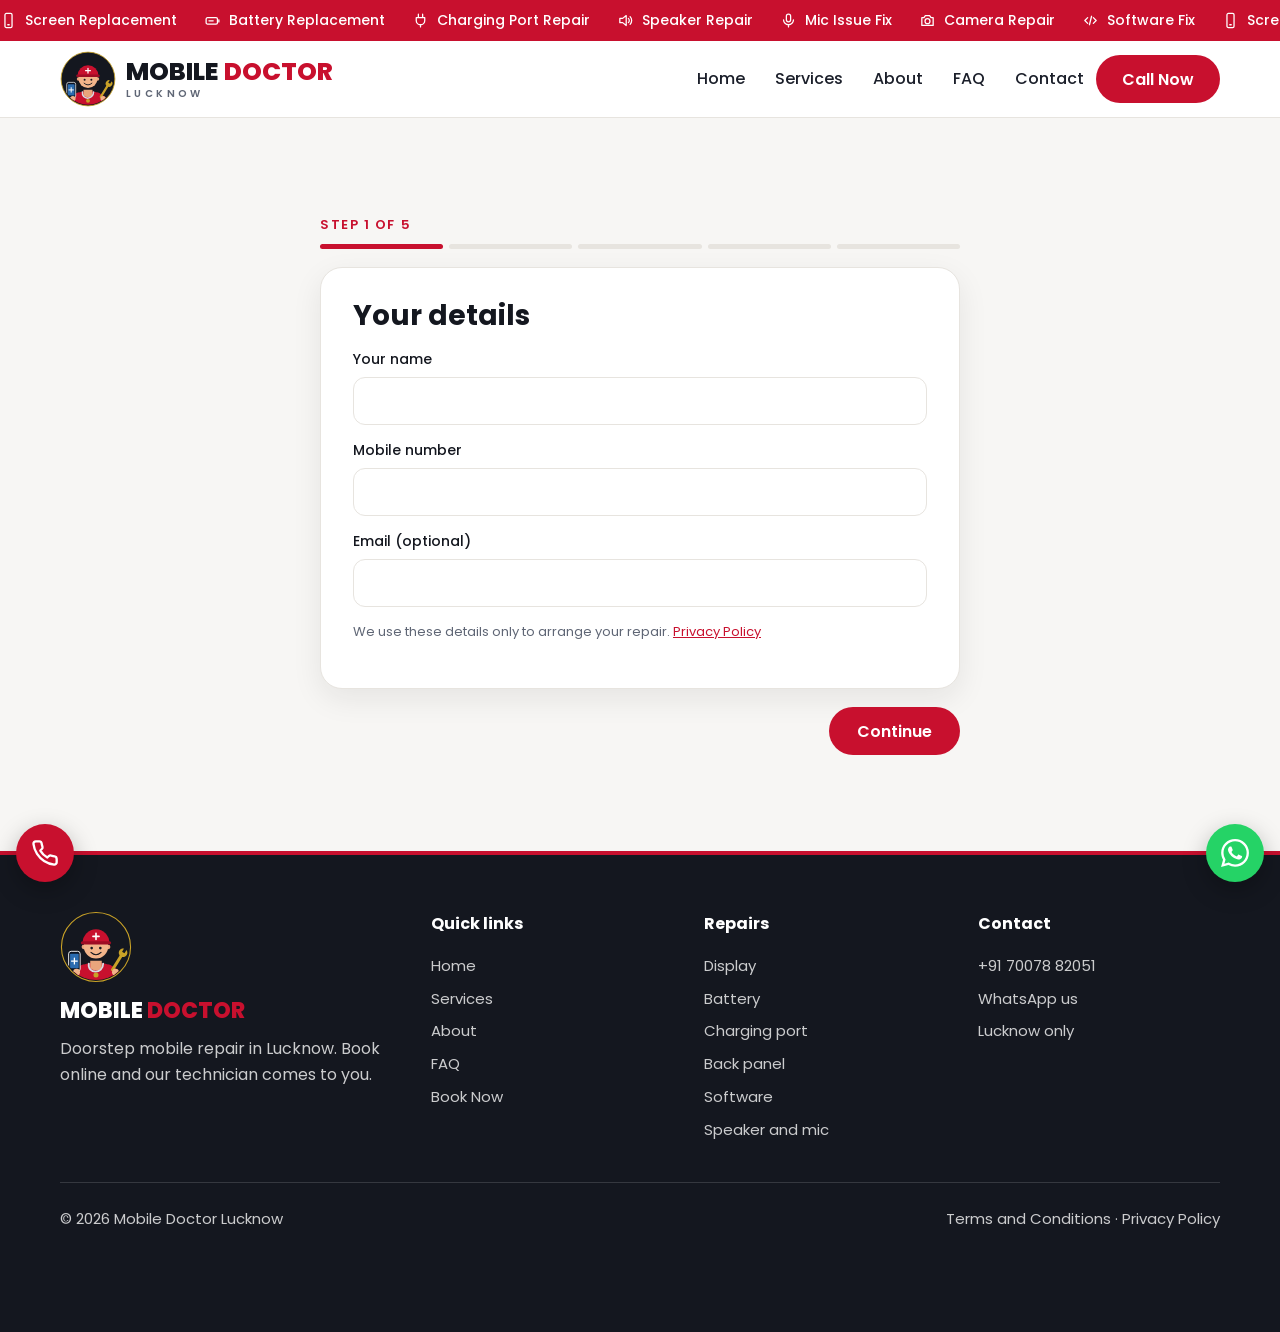
==== commit 2fd69a97: "Restore original design" ====
--- a/book.html
+++ b/book.html
@@ -23,7 +23,6 @@
 <link rel="stylesheet" href="assets/css/trust.css">
 <link rel="stylesheet" href="assets/css/bookbox.css">
 <link rel="stylesheet" href="assets/css/book.css">
-<link rel="stylesheet" href="assets/css/compact.css">
 <!--CSS-->
 <script>if("scrollRestoration"in history)history.scrollRestoration="manual";</script>
 <meta name="robots" content="noindex">
@@ -39,7 +38,7 @@
 </div></header>
 <main><div id="bookPage"><noscript>Please enable JavaScript to use this page.</noscript></div></main>
 <dialog id="logoDlg" class="lightbox" aria-label="Logo"><button class="lb-close" aria-label="Close">&times;</button><img src="assets/img/logo.svg" alt="Mobile Doctor Lucknow logo"></dialog>
-<!--S:footer--><footer class="footer" id="footer"><div class="container foot-grid"><div class="foot-brand"><img src="assets/img/logo.svg" width="72" height="72" alt="" loading="lazy"><b>MOBILE <em>DOCTOR</em></b><p>Doorstep mobile repair in Lucknow. Book online and our technician comes to you.</p></div><div><h4>Quick links</h4><a href="./">Home</a><a href="./#services">Services</a><a href="./#about">About</a><a href="./#faq">FAQ</a><a href="./#book">Book Now</a></div><div><h4>Repairs</h4><span>Display</span><span>Battery</span><span>Charging port</span><span>Back panel</span><span>Software</span><span>Speaker and mic</span></div><div><h4>Contact</h4><a data-call data-phone href="./#"></a><a data-wa href="./#" target="_blank" rel="noopener">WhatsApp us</a><a id="mailLink" href="./#" hidden></a><span>Lucknow only</span><div class="soc" id="soc"></div></div></div><div class="container foot-bottom"><span id="yr"></span><span><a href="terms.html">Terms and Conditions</a> &middot; <a href="privacy.html">Privacy Policy</a></span></div></footer><!--/S:footer-->
+<!--S:footer--><footer class="footer" id="footer"><div class="container foot-grid"><div class="foot-brand"><img src="assets/img/logo.svg" width="72" height="72" alt="" loading="lazy"><b>MOBILE <em>DOCTOR</em></b><p>Doorstep mobile repair in Lucknow. Book online and our technician comes to you.</p></div><div><h4>Quick links</h4><a href="./">Home</a><a href="./#services">Services</a><a href="./#about">About</a><a href="./#faq">FAQ</a><a href="book.html">Book Now</a></div><div><h4>Repairs</h4><span>Display</span><span>Battery</span><span>Charging port</span><span>Back panel</span><span>Software</span><span>Speaker and mic</span></div><div><h4>Contact</h4><a data-call data-phone href="./#"></a><a data-wa href="./#" target="_blank" rel="noopener">WhatsApp us</a><span>Lucknow only</span></div></div><div class="container foot-bottom"><span id="yr"></span><span><a href="terms.html">Terms and Conditions</a> &middot; <a href="privacy.html">Privacy Policy</a></span></div></footer><!--/S:footer-->
 <!--S:float--><a class="fab fab-call" data-call href="./#" aria-label="Call us"><svg viewBox="0 0 24 24" aria-hidden="true"><path d="M22 16.9v3a2 2 0 0 1-2.2 2 19.8 19.8 0 0 1-8.6-3.1 19.5 19.5 0 0 1-6-6A19.8 19.8 0 0 1 2.1 4.2 2 2 0 0 1 4.1 2h3a2 2 0 0 1 2 1.7c.1 1 .4 1.9.7 2.8a2 2 0 0 1-.5 2.1L8 9.9a16 16 0 0 0 6 6l1.3-1.3a2 2 0 0 1 2.1-.4c.9.3 1.8.6 2.8.7a2 2 0 0 1 1.7 2z"/></svg></a><button class="fab fab-wa" id="waFab" aria-label="Chat on WhatsApp"><svg viewBox="0 0 24 24" aria-hidden="true"><path d="M17.472 14.382c-.297-.149-1.758-.867-2.03-.967-.273-.099-.471-.148-.67.15-.197.297-.767.966-.94 1.164-.173.199-.347.223-.644.075-.297-.15-1.255-.463-2.39-1.475-.883-.788-1.48-1.761-1.653-2.059-.173-.297-.018-.458.13-.606.134-.133.298-.347.446-.52.149-.174.198-.298.298-.497.099-.198.05-.371-.025-.52-.075-.149-.669-1.612-.916-2.207-.242-.579-.487-.5-.669-.51-.173-.008-.371-.01-.57-.01-.198 0-.52.074-.792.372-.272.297-1.04 1.016-1.04 2.479 0 1.462 1.065 2.875 1.213 3.074.149.198 2.096 3.2 5.077 4.487.709.306 1.262.489 1.694.625.712.227 1.36.195 1.871.118.571-.085 1.758-.719 2.006-1.413.248-.694.248-1.289.173-1.413-.074-.124-.272-.198-.57-.347m-5.421 7.403h-.004a9.87 9.87 0 01-5.031-1.378l-.361-.214-3.741.982.998-3.648-.235-.374a9.86 9.86 0 01-1.51-5.26c.001-5.45 4.436-9.884 9.888-9.884 2.64 0 5.122 1.03 6.988 2.898a9.825 9.825 0 012.893 6.994c-.003 5.45-4.437 9.884-9.885 9.884m8.413-18.297A11.815 11.815 0 0012.05 0C5.495 0 .16 5.335.157 11.892c0 2.096.547 4.142 1.588 5.945L.057 24l6.305-1.654a11.882 11.882 0 005.683 1.448h.005c6.554 0 11.89-5.335 11.893-11.893a11.821 11.821 0 00-3.48-8.413Z"/></svg></button><div class="wa-pop" id="waPop" hidden role="dialog" aria-label="Chat on WhatsApp"><div class="wa-head"><svg viewBox="0 0 24 24" aria-hidden="true"><path d="M17.472 14.382c-.297-.149-1.758-.867-2.03-.967-.273-.099-.471-.148-.67.15-.197.297-.767.966-.94 1.164-.173.199-.347.223-.644.075-.297-.15-1.255-.463-2.39-1.475-.883-.788-1.48-1.761-1.653-2.059-.173-.297-.018-.458.13-.606.134-.133.298-.347.446-.52.149-.174.198-.298.298-.497.099-.198.05-.371-.025-.52-.075-.149-.669-1.612-.916-2.207-.242-.579-.487-.5-.669-.51-.173-.008-.371-.01-.57-.01-.198 0-.52.074-.792.372-.272.297-1.04 1.016-1.04 2.479 0 1.462 1.065 2.875 1.213 3.074.149.198 2.096 3.2 5.077 4.487.709.306 1.262.489 1.694.625.712.227 1.36.195 1.871.118.571-.085 1.758-.719 2.006-1.413.248-.694.248-1.289.173-1.413-.074-.124-.272-.198-.57-.347m-5.421 7.403h-.004a9.87 9.87 0 01-5.031-1.378l-.361-.214-3.741.982.998-3.648-.235-.374a9.86 9.86 0 01-1.51-5.26c.001-5.45 4.436-9.884 9.888-9.884 2.64 0 5.122 1.03 6.988 2.898a9.825 9.825 0 012.893 6.994c-.003 5.45-4.437 9.884-9.885 9.884m8.413-18.297A11.815 11.815 0 0012.05 0C5.495 0 .16 5.335.157 11.892c0 2.096.547 4.142 1.588 5.945L.057 24l6.305-1.654a11.882 11.882 0 005.683 1.448h.005c6.554 0 11.89-5.335 11.893-11.893a11.821 11.821 0 00-3.48-8.413Z"/></svg><span>WhatsApp</span><button class="wa-x" aria-label="Close">&times;</button></div><div class="wa-body"><div class="wa-msg"><b>Hi, welcome to Mobile Doctor.</b><br>Tell us your phone problem and your area in Lucknow, and we will help you right away.</div><a class="wa-open" data-wa href="./#" target="_blank" rel="noopener"><svg viewBox="0 0 24 24" aria-hidden="true"><path d="M17.472 14.382c-.297-.149-1.758-.867-2.03-.967-.273-.099-.471-.148-.67.15-.197.297-.767.966-.94 1.164-.173.199-.347.223-.644.075-.297-.15-1.255-.463-2.39-1.475-.883-.788-1.48-1.761-1.653-2.059-.173-.297-.018-.458.13-.606.134-.133.298-.347.446-.52.149-.174.198-.298.298-.497.099-.198.05-.371-.025-.52-.075-.149-.669-1.612-.916-2.207-.242-.579-.487-.5-.669-.51-.173-.008-.371-.01-.57-.01-.198 0-.52.074-.792.372-.272.297-1.04 1.016-1.04 2.479 0 1.462 1.065 2.875 1.213 3.074.149.198 2.096 3.2 5.077 4.487.709.306 1.262.489 1.694.625.712.227 1.36.195 1.871.118.571-.085 1.758-.719 2.006-1.413.248-.694.248-1.289.173-1.413-.074-.124-.272-.198-.57-.347m-5.421 7.403h-.004a9.87 9.87 0 01-5.031-1.378l-.361-.214-3.741.982.998-3.648-.235-.374a9.86 9.86 0 01-1.51-5.26c.001-5.45 4.436-9.884 9.888-9.884 2.64 0 5.122 1.03 6.988 2.898a9.825 9.825 0 012.893 6.994c-.003 5.45-4.437 9.884-9.885 9.884m8.413-18.297A11.815 11.815 0 0012.05 0C5.495 0 .16 5.335.157 11.892c0 2.096.547 4.142 1.588 5.945L.057 24l6.305-1.654a11.882 11.882 0 005.683 1.448h.005c6.554 0 11.89-5.335 11.893-11.893a11.821 11.821 0 00-3.48-8.413Z"/></svg>Open Chat</a></div></div><!--/S:float-->
 <script type="module" src="assets/js/main.js"></script>
 <script type="module" src="assets/js/book.js"></script>
--- a/assets/css/footer.css
+++ b/assets/css/footer.css
@@ -9,8 +9,3 @@
 .foot-bottom{display:flex;flex-wrap:wrap;gap:8px 24px;justify-content:space-between;margin-top:36px;padding-top:20px;border-top:1px solid rgba(255,255,255,.14);font-size:13px}
 .foot-bottom a{display:inline}
 @media(min-width:800px){.foot-grid{grid-template-columns:1.4fr 1fr 1fr 1fr}}
-.footer [hidden]{display:none!important}
-.soc{display:flex;gap:10px;margin-top:12px}
-.footer .soc a{display:flex;align-items:center;justify-content:center;width:44px;height:44px;border-radius:50%;background:rgba(255,255,255,.1);padding:0}
-.footer .soc a:hover{background:var(--primary);color:#fff}
-.soc svg{width:22px;height:22px;fill:none;stroke:currentColor;stroke-width:1.8;stroke-linecap:round;stroke-linejoin:round}
--- a/assets/css/bookbox.css
+++ b/assets/css/bookbox.css
@@ -8,10 +8,3 @@
 .hb-pts li::before{content:"\2713 ";color:var(--primary);font-weight:700}
 .hb>img{width:100%;height:100%;min-height:260px;object-fit:cover;border-radius:22px;box-shadow:var(--shadow)}
 @media(min-width:800px){.hb{grid-template-columns:1fr 1fr}}
-.hb-form label{display:block;margin:0}
-.hb-form .sr{position:absolute;width:1px;height:1px;overflow:hidden;clip:rect(0 0 0 0)}
-.hb-form input,.hb-form select,.hb-form textarea{display:block;width:100%;box-sizing:border-box}
-.hb-form textarea{min-height:92px;padding:12px 14px;font:16px var(--font);color:var(--text);background:#fff;border:1px solid var(--line);border-radius:12px;resize:vertical}
-.hb-form textarea:focus{outline:0;border-color:var(--primary);box-shadow:0 0 0 3px rgba(200,16,46,.15)}
-.hb-form .lbl{margin:6px 0 0}.hb-form .chips{margin:0 0 4px}.hb-form .note{margin:0}
-.hb-form .btn{width:100%}.hb-form .btn-line{color:var(--ink);background:#fff;border:1px solid var(--line)}
--- a/assets/css/book.css
+++ b/assets/css/book.css
@@ -30,6 +30,3 @@
 .fin{text-align:center}.fin p{margin:6px 0;color:var(--muted)}
 .okc{display:grid;place-items:center;width:64px;height:64px;margin:0 auto 12px;font-size:32px;color:#fff;background:#1E8E5A;border-radius:50%}
 .btn-wa{margin:18px 0 8px;color:#fff;background:#25D366}
-.bkbar{display:flex;justify-content:space-between;align-items:center;margin-bottom:12px}
-.bkb{min-height:44px;min-width:44px;padding:0 16px;font:600 15px var(--font);color:var(--ink);background:#fff;border:1px solid var(--line);border-radius:999px;cursor:pointer}
-.bkx{padding:0;font-size:26px;line-height:1}
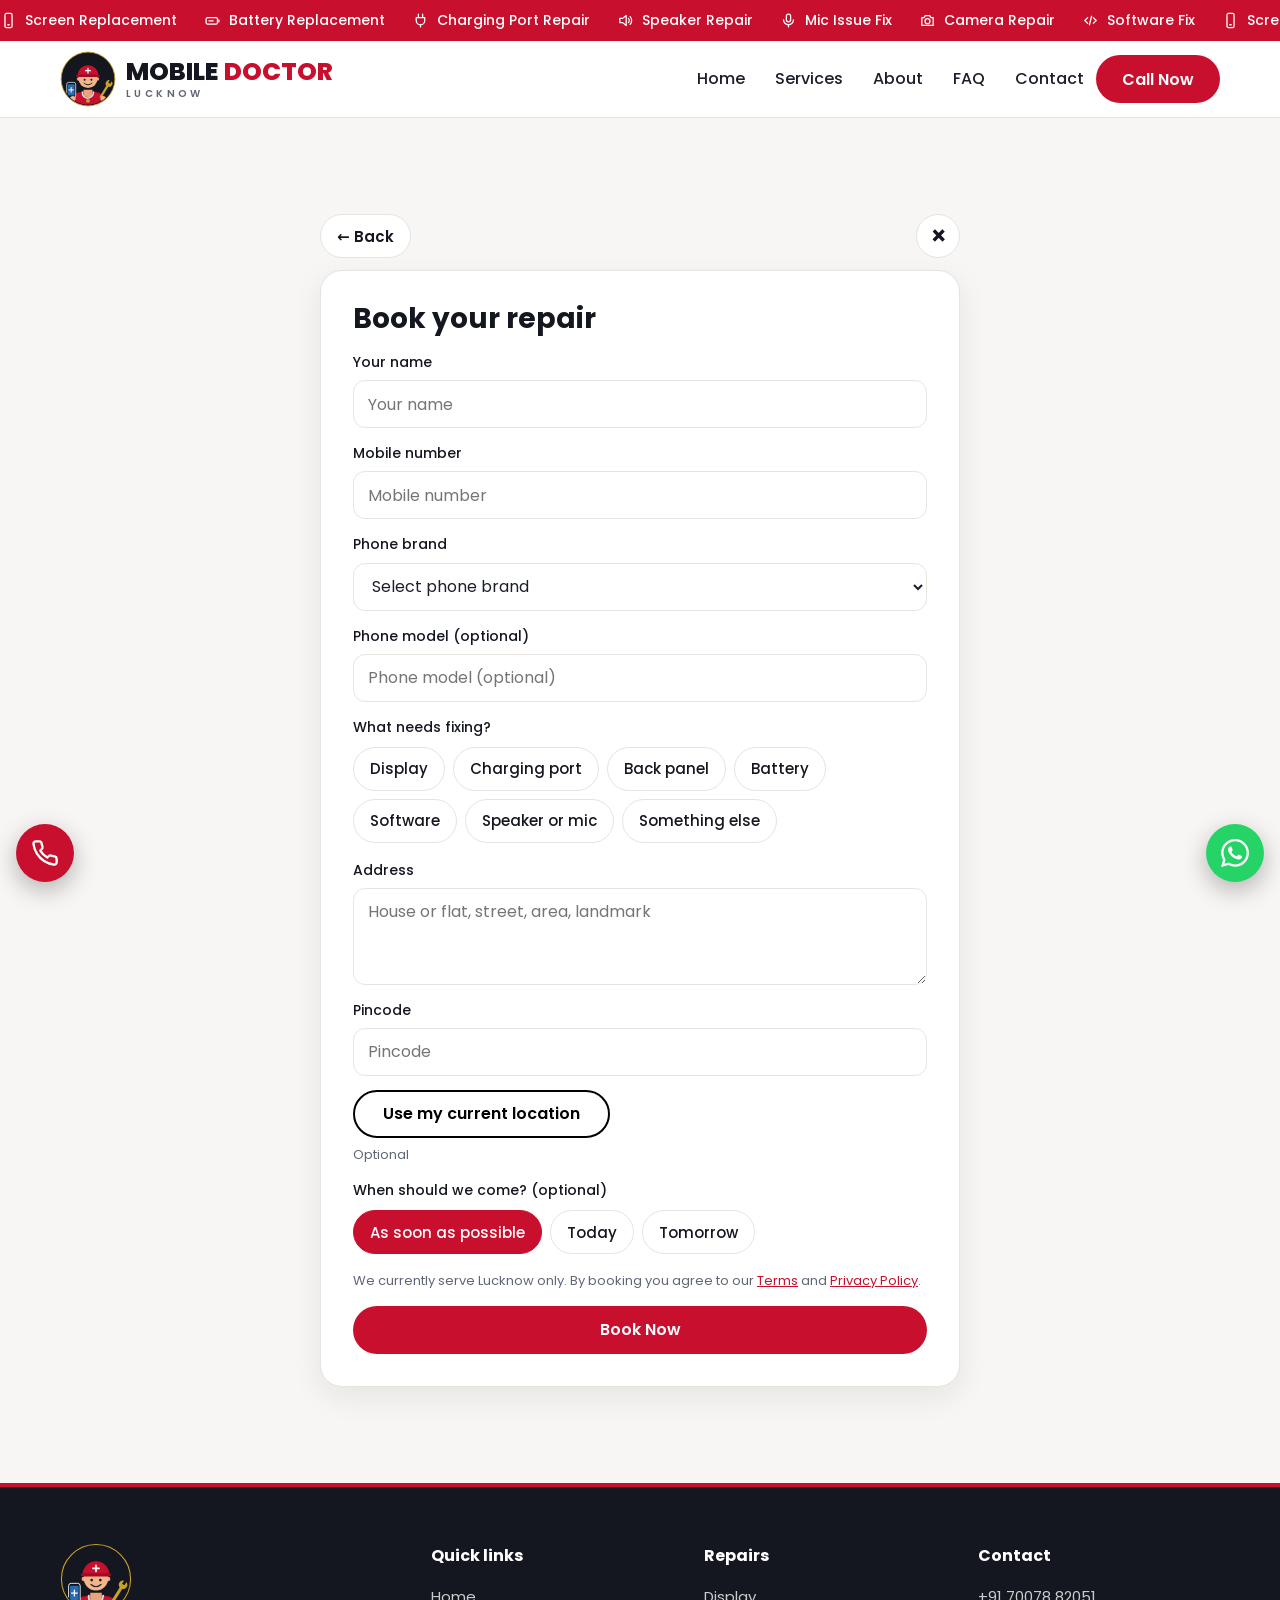
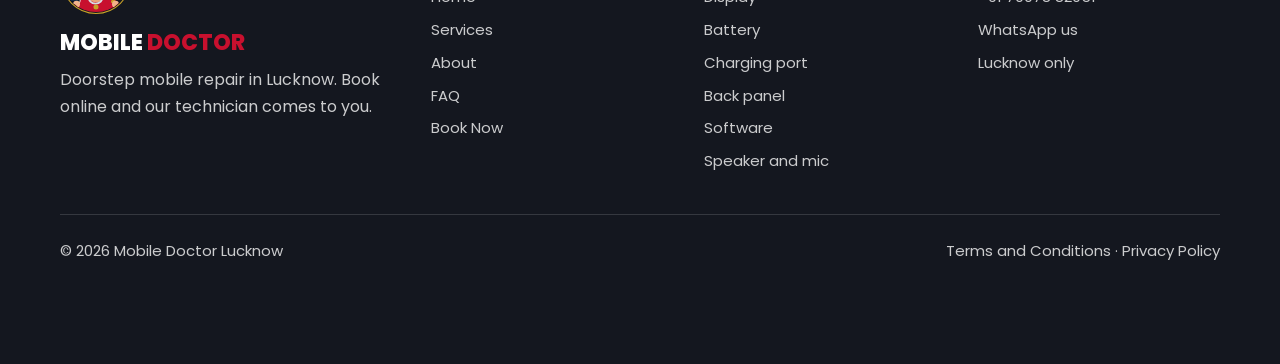
==== commit 39895a78: "Instant WhatsApp forms, single-screen booking page, animated stats" ====
--- a/book.html
+++ b/book.html
@@ -22,6 +22,7 @@
 <link rel="stylesheet" href="assets/css/footer.css">
 <link rel="stylesheet" href="assets/css/trust.css">
 <link rel="stylesheet" href="assets/css/bookbox.css">
+<link rel="stylesheet" href="assets/css/stats.css">
 <link rel="stylesheet" href="assets/css/book.css">
 <!--CSS-->
 <script>if("scrollRestoration"in history)history.scrollRestoration="manual";</script>
--- a/assets/css/bookbox.css
+++ b/assets/css/bookbox.css
@@ -8,3 +8,6 @@
 .hb-pts li::before{content:"\2713 ";color:var(--primary);font-weight:700}
 .hb>img{width:100%;height:100%;min-height:260px;object-fit:cover;border-radius:22px;box-shadow:var(--shadow)}
 @media(min-width:800px){.hb{grid-template-columns:1fr 1fr}}
+.hb-form textarea{display:block;width:100%;box-sizing:border-box;min-height:84px;padding:12px 14px;font:16px var(--font);color:var(--text);background:#fff;border:1px solid var(--line);border-radius:12px;resize:vertical}
+.hb-form textarea:focus{outline:0;border-color:var(--primary);box-shadow:0 0 0 3px rgba(200,16,46,.15)}
+.hb-form .hp{position:absolute;left:-9999px;width:1px;height:1px;opacity:0}
--- a/assets/css/stats.css
+++ b/assets/css/stats.css
@@ -0,0 +1,9 @@
+.stats-sec{background:#fff;text-align:center}
+.stats-sec h2 span{color:var(--primary)}
+.stats-sec .lead{margin:0 auto 26px}
+.stats{display:grid;grid-template-columns:repeat(3,1fr);max-width:880px;margin:0 auto}
+.stat{padding:4px 6px}
+.stat+.stat{border-left:2px solid #2b3a55}
+.stat b{display:block;font-size:clamp(30px,8vw,60px);line-height:1.1;font-weight:800;color:var(--primary)}
+.stat b i{font-style:normal}
+.stat span{display:block;margin-top:6px;font-size:clamp(12px,3.2vw,17px);font-weight:500;color:var(--ink)}
--- a/assets/css/book.css
+++ b/assets/css/book.css
@@ -30,3 +30,6 @@
 .fin{text-align:center}.fin p{margin:6px 0;color:var(--muted)}
 .okc{display:grid;place-items:center;width:64px;height:64px;margin:0 auto 12px;font-size:32px;color:#fff;background:#1E8E5A;border-radius:50%}
 .btn-wa{margin:18px 0 8px;color:#fff;background:#25D366}
+.bkbar{display:flex;justify-content:space-between;align-items:center;margin-bottom:12px}
+.bkb{min-height:44px;min-width:44px;padding:0 16px;font:600 15px var(--font);color:var(--ink);background:#fff;border:1px solid var(--line);border-radius:999px;cursor:pointer}
+.bkx{padding:0;font-size:26px;line-height:1}
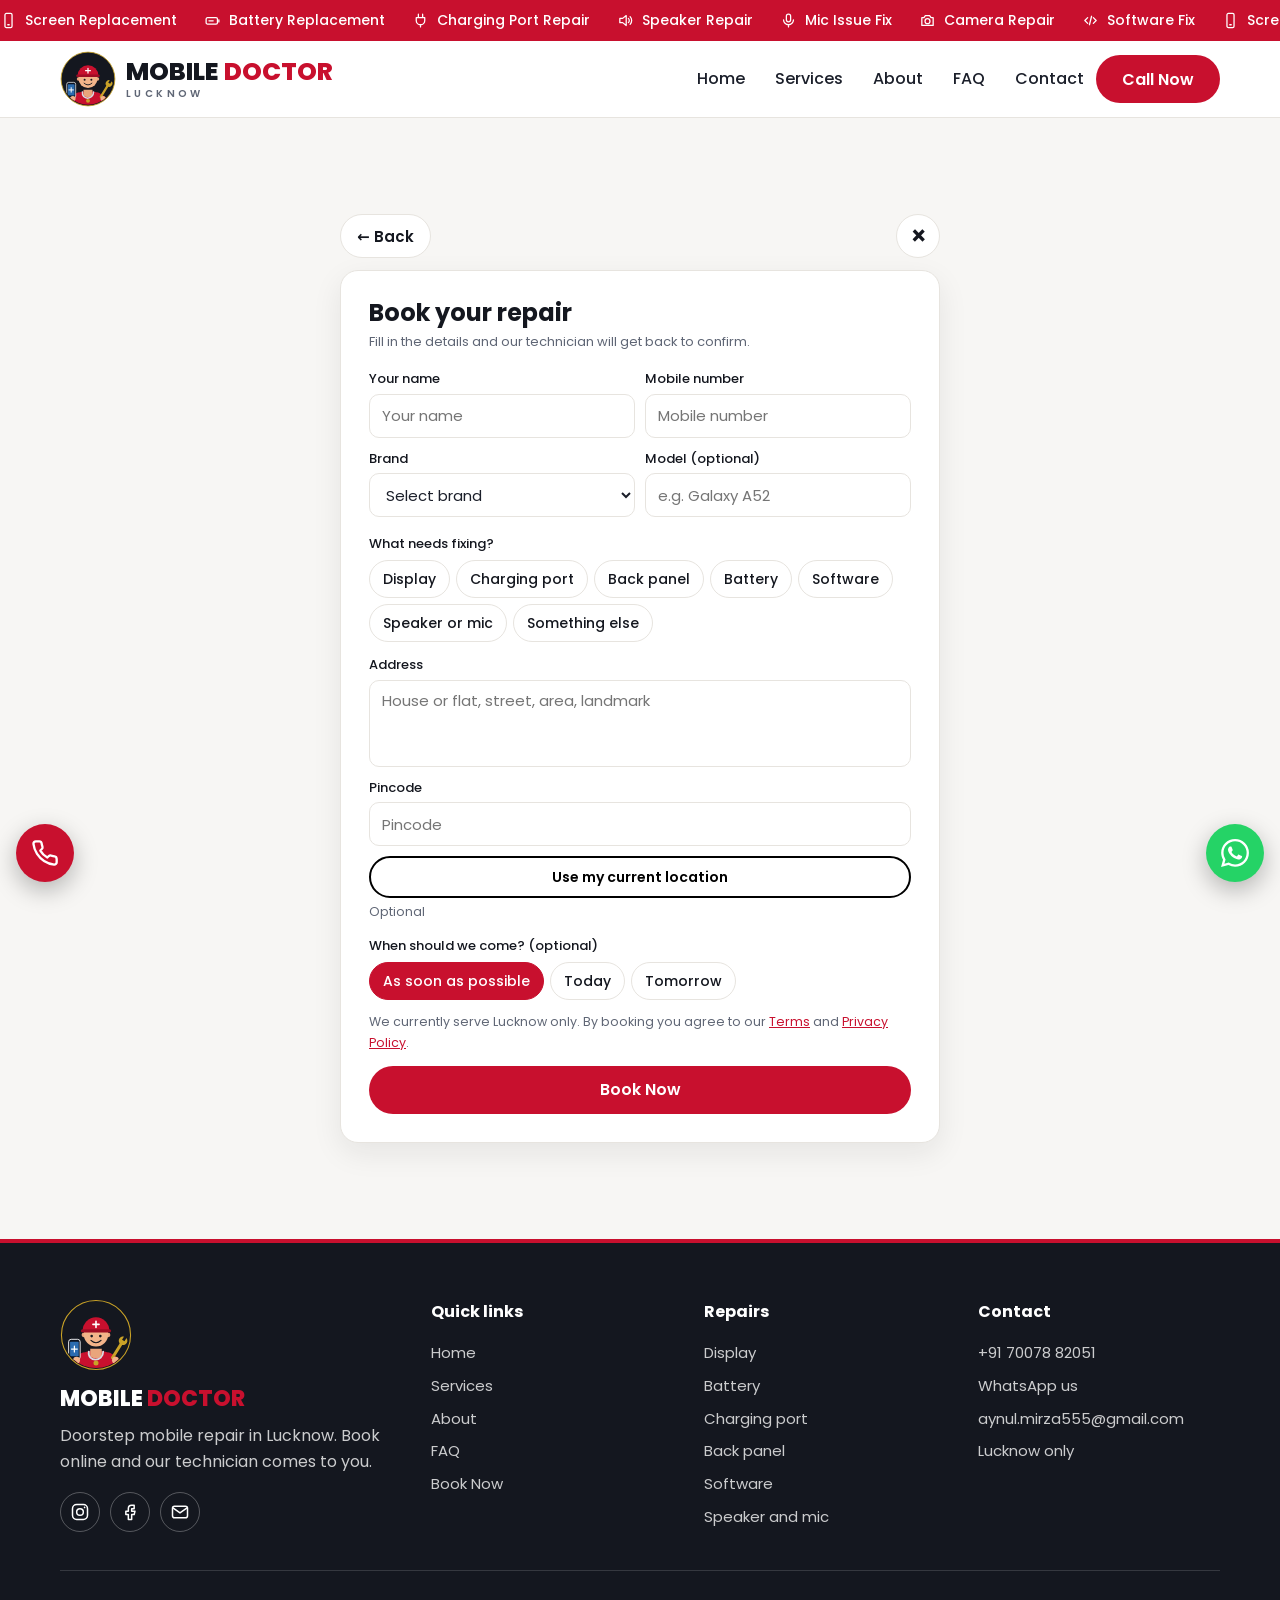
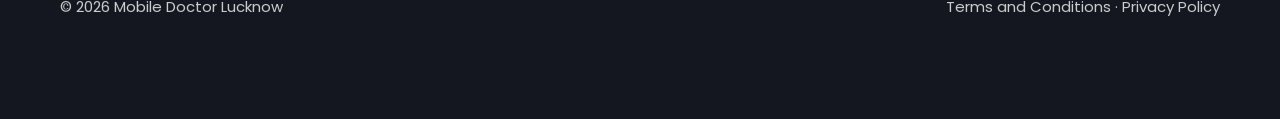
==== commit 9bf6b641: "Footer social icons, Gmail contact, reviews system" ====
--- a/book.html
+++ b/book.html
@@ -23,6 +23,8 @@
 <link rel="stylesheet" href="assets/css/trust.css">
 <link rel="stylesheet" href="assets/css/bookbox.css">
 <link rel="stylesheet" href="assets/css/stats.css">
+<link rel="stylesheet" href="assets/css/social.css">
+<link rel="stylesheet" href="assets/css/reviews.css">
 <link rel="stylesheet" href="assets/css/book.css">
 <!--CSS-->
 <script>if("scrollRestoration"in history)history.scrollRestoration="manual";</script>
@@ -39,7 +41,7 @@
 </div></header>
 <main><div id="bookPage"><noscript>Please enable JavaScript to use this page.</noscript></div></main>
 <dialog id="logoDlg" class="lightbox" aria-label="Logo"><button class="lb-close" aria-label="Close">&times;</button><img src="assets/img/logo.svg" alt="Mobile Doctor Lucknow logo"></dialog>
-<!--S:footer--><footer class="footer" id="footer"><div class="container foot-grid"><div class="foot-brand"><img src="assets/img/logo.svg" width="72" height="72" alt="" loading="lazy"><b>MOBILE <em>DOCTOR</em></b><p>Doorstep mobile repair in Lucknow. Book online and our technician comes to you.</p></div><div><h4>Quick links</h4><a href="./">Home</a><a href="./#services">Services</a><a href="./#about">About</a><a href="./#faq">FAQ</a><a href="book.html">Book Now</a></div><div><h4>Repairs</h4><span>Display</span><span>Battery</span><span>Charging port</span><span>Back panel</span><span>Software</span><span>Speaker and mic</span></div><div><h4>Contact</h4><a data-call data-phone href="./#"></a><a data-wa href="./#" target="_blank" rel="noopener">WhatsApp us</a><span>Lucknow only</span></div></div><div class="container foot-bottom"><span id="yr"></span><span><a href="terms.html">Terms and Conditions</a> &middot; <a href="privacy.html">Privacy Policy</a></span></div></footer><!--/S:footer-->
+<!--S:footer--><footer class="footer" id="footer"><div class="container foot-grid"><div class="foot-brand"><img src="assets/img/logo.svg" width="72" height="72" alt="" loading="lazy"><b>MOBILE <em>DOCTOR</em></b><p>Doorstep mobile repair in Lucknow. Book online and our technician comes to you.</p><div class="foot-social" data-social></div></div><div><h4>Quick links</h4><a href="./">Home</a><a href="./#services">Services</a><a href="./#about">About</a><a href="./#faq">FAQ</a><a href="book.html">Book Now</a></div><div><h4>Repairs</h4><span>Display</span><span>Battery</span><span>Charging port</span><span>Back panel</span><span>Software</span><span>Speaker and mic</span></div><div><h4>Contact</h4><a data-call data-phone href="./#"></a><a data-wa href="./#" target="_blank" rel="noopener">WhatsApp us</a><a data-mail href="./#"></a><span>Lucknow only</span></div></div><div class="container foot-bottom"><span id="yr"></span><span><a href="terms.html">Terms and Conditions</a> &middot; <a href="privacy.html">Privacy Policy</a></span></div></footer><!--/S:footer-->
 <!--S:float--><a class="fab fab-call" data-call href="./#" aria-label="Call us"><svg viewBox="0 0 24 24" aria-hidden="true"><path d="M22 16.9v3a2 2 0 0 1-2.2 2 19.8 19.8 0 0 1-8.6-3.1 19.5 19.5 0 0 1-6-6A19.8 19.8 0 0 1 2.1 4.2 2 2 0 0 1 4.1 2h3a2 2 0 0 1 2 1.7c.1 1 .4 1.9.7 2.8a2 2 0 0 1-.5 2.1L8 9.9a16 16 0 0 0 6 6l1.3-1.3a2 2 0 0 1 2.1-.4c.9.3 1.8.6 2.8.7a2 2 0 0 1 1.7 2z"/></svg></a><button class="fab fab-wa" id="waFab" aria-label="Chat on WhatsApp"><svg viewBox="0 0 24 24" aria-hidden="true"><path d="M17.472 14.382c-.297-.149-1.758-.867-2.03-.967-.273-.099-.471-.148-.67.15-.197.297-.767.966-.94 1.164-.173.199-.347.223-.644.075-.297-.15-1.255-.463-2.39-1.475-.883-.788-1.48-1.761-1.653-2.059-.173-.297-.018-.458.13-.606.134-.133.298-.347.446-.52.149-.174.198-.298.298-.497.099-.198.05-.371-.025-.52-.075-.149-.669-1.612-.916-2.207-.242-.579-.487-.5-.669-.51-.173-.008-.371-.01-.57-.01-.198 0-.52.074-.792.372-.272.297-1.04 1.016-1.04 2.479 0 1.462 1.065 2.875 1.213 3.074.149.198 2.096 3.2 5.077 4.487.709.306 1.262.489 1.694.625.712.227 1.36.195 1.871.118.571-.085 1.758-.719 2.006-1.413.248-.694.248-1.289.173-1.413-.074-.124-.272-.198-.57-.347m-5.421 7.403h-.004a9.87 9.87 0 01-5.031-1.378l-.361-.214-3.741.982.998-3.648-.235-.374a9.86 9.86 0 01-1.51-5.26c.001-5.45 4.436-9.884 9.888-9.884 2.64 0 5.122 1.03 6.988 2.898a9.825 9.825 0 012.893 6.994c-.003 5.45-4.437 9.884-9.885 9.884m8.413-18.297A11.815 11.815 0 0012.05 0C5.495 0 .16 5.335.157 11.892c0 2.096.547 4.142 1.588 5.945L.057 24l6.305-1.654a11.882 11.882 0 005.683 1.448h.005c6.554 0 11.89-5.335 11.893-11.893a11.821 11.821 0 00-3.48-8.413Z"/></svg></button><div class="wa-pop" id="waPop" hidden role="dialog" aria-label="Chat on WhatsApp"><div class="wa-head"><svg viewBox="0 0 24 24" aria-hidden="true"><path d="M17.472 14.382c-.297-.149-1.758-.867-2.03-.967-.273-.099-.471-.148-.67.15-.197.297-.767.966-.94 1.164-.173.199-.347.223-.644.075-.297-.15-1.255-.463-2.39-1.475-.883-.788-1.48-1.761-1.653-2.059-.173-.297-.018-.458.13-.606.134-.133.298-.347.446-.52.149-.174.198-.298.298-.497.099-.198.05-.371-.025-.52-.075-.149-.669-1.612-.916-2.207-.242-.579-.487-.5-.669-.51-.173-.008-.371-.01-.57-.01-.198 0-.52.074-.792.372-.272.297-1.04 1.016-1.04 2.479 0 1.462 1.065 2.875 1.213 3.074.149.198 2.096 3.2 5.077 4.487.709.306 1.262.489 1.694.625.712.227 1.36.195 1.871.118.571-.085 1.758-.719 2.006-1.413.248-.694.248-1.289.173-1.413-.074-.124-.272-.198-.57-.347m-5.421 7.403h-.004a9.87 9.87 0 01-5.031-1.378l-.361-.214-3.741.982.998-3.648-.235-.374a9.86 9.86 0 01-1.51-5.26c.001-5.45 4.436-9.884 9.888-9.884 2.64 0 5.122 1.03 6.988 2.898a9.825 9.825 0 012.893 6.994c-.003 5.45-4.437 9.884-9.885 9.884m8.413-18.297A11.815 11.815 0 0012.05 0C5.495 0 .16 5.335.157 11.892c0 2.096.547 4.142 1.588 5.945L.057 24l6.305-1.654a11.882 11.882 0 005.683 1.448h.005c6.554 0 11.89-5.335 11.893-11.893a11.821 11.821 0 00-3.48-8.413Z"/></svg><span>WhatsApp</span><button class="wa-x" aria-label="Close">&times;</button></div><div class="wa-body"><div class="wa-msg"><b>Hi, welcome to Mobile Doctor.</b><br>Tell us your phone problem and your area in Lucknow, and we will help you right away.</div><a class="wa-open" data-wa href="./#" target="_blank" rel="noopener"><svg viewBox="0 0 24 24" aria-hidden="true"><path d="M17.472 14.382c-.297-.149-1.758-.867-2.03-.967-.273-.099-.471-.148-.67.15-.197.297-.767.966-.94 1.164-.173.199-.347.223-.644.075-.297-.15-1.255-.463-2.39-1.475-.883-.788-1.48-1.761-1.653-2.059-.173-.297-.018-.458.13-.606.134-.133.298-.347.446-.52.149-.174.198-.298.298-.497.099-.198.05-.371-.025-.52-.075-.149-.669-1.612-.916-2.207-.242-.579-.487-.5-.669-.51-.173-.008-.371-.01-.57-.01-.198 0-.52.074-.792.372-.272.297-1.04 1.016-1.04 2.479 0 1.462 1.065 2.875 1.213 3.074.149.198 2.096 3.2 5.077 4.487.709.306 1.262.489 1.694.625.712.227 1.36.195 1.871.118.571-.085 1.758-.719 2.006-1.413.248-.694.248-1.289.173-1.413-.074-.124-.272-.198-.57-.347m-5.421 7.403h-.004a9.87 9.87 0 01-5.031-1.378l-.361-.214-3.741.982.998-3.648-.235-.374a9.86 9.86 0 01-1.51-5.26c.001-5.45 4.436-9.884 9.888-9.884 2.64 0 5.122 1.03 6.988 2.898a9.825 9.825 0 012.893 6.994c-.003 5.45-4.437 9.884-9.885 9.884m8.413-18.297A11.815 11.815 0 0012.05 0C5.495 0 .16 5.335.157 11.892c0 2.096.547 4.142 1.588 5.945L.057 24l6.305-1.654a11.882 11.882 0 005.683 1.448h.005c6.554 0 11.89-5.335 11.893-11.893a11.821 11.821 0 00-3.48-8.413Z"/></svg>Open Chat</a></div></div><!--/S:float-->
 <script type="module" src="assets/js/main.js"></script>
 <script type="module" src="assets/js/book.js"></script>
--- a/assets/css/bookbox.css
+++ b/assets/css/bookbox.css
@@ -1,13 +1,14 @@
 .hb{display:grid;gap:20px;align-items:stretch}
 .hb-form{display:grid;gap:10px;align-content:start;padding:clamp(20px,4vw,30px);background:#fff;border:1px solid var(--line);border-radius:22px;box-shadow:var(--shadow)}
 .hb-form h3{margin:0 0 4px;font-size:22px}
-.hb-form input,.hb-form select{min-height:var(--tap);padding:0 14px;font:16px var(--font);color:var(--text);background:#fff;border:1px solid var(--line);border-radius:12px}
-.hb-form input:focus,.hb-form select:focus{outline:0;border-color:var(--primary);box-shadow:0 0 0 3px rgba(200,16,46,.15)}
+.hb-form input,.hb-form select,.hb-form textarea{display:block;width:100%;min-width:0;box-sizing:border-box;min-height:var(--tap);padding:0 14px;font:16px var(--font);color:var(--text);background:#fff;border:1px solid var(--line);border-radius:12px}
+.hb-form textarea{min-height:84px;padding:12px 14px;resize:vertical}
+.hb-form input:focus,.hb-form select:focus,.hb-form textarea:focus{outline:0;border-color:var(--primary);box-shadow:0 0 0 3px rgba(200,16,46,.15)}
+.hb-form .hp{position:absolute;left:-9999px;width:1px;height:1px;min-height:0;opacity:0}
+.hb-form .btn{width:100%}
 .hb-err{margin:0;font-size:14px;color:var(--primary)}
 .hb-pts{display:flex;flex-wrap:wrap;gap:6px 16px;margin:6px 0 0;padding:0;list-style:none;font-size:13px;color:var(--muted)}
 .hb-pts li::before{content:"\2713 ";color:var(--primary);font-weight:700}
-.hb>img{width:100%;height:100%;min-height:260px;object-fit:cover;border-radius:22px;box-shadow:var(--shadow)}
+.hb-img{position:relative;min-height:240px;overflow:hidden;border-radius:22px;box-shadow:var(--shadow)}
+.hb-img img{position:absolute;inset:0;width:100%;height:100%;object-fit:cover}
 @media(min-width:800px){.hb{grid-template-columns:1fr 1fr}}
-.hb-form textarea{display:block;width:100%;box-sizing:border-box;min-height:84px;padding:12px 14px;font:16px var(--font);color:var(--text);background:#fff;border:1px solid var(--line);border-radius:12px;resize:vertical}
-.hb-form textarea:focus{outline:0;border-color:var(--primary);box-shadow:0 0 0 3px rgba(200,16,46,.15)}
-.hb-form .hp{position:absolute;left:-9999px;width:1px;height:1px;opacity:0}
--- a/assets/css/social.css
+++ b/assets/css/social.css
@@ -0,0 +1,7 @@
+.footer .foot-social{display:flex;flex-wrap:wrap;gap:10px;margin-top:16px;padding:0}
+.footer .foot-social[hidden]{display:none}
+.footer .foot-social a{display:grid;place-items:center;width:40px;height:40px;padding:0;color:#fff;border:1px solid rgba(255,255,255,.28);border-radius:50%;transition:background .2s,border-color .2s}
+.footer .foot-social a:hover{background:var(--primary);border-color:var(--primary)}
+.foot-social svg{width:20px;height:20px;fill:none;stroke:currentColor;stroke-width:1.8;stroke-linecap:round;stroke-linejoin:round}
+.contact-card[hidden],.footer a[hidden]{display:none}
+@media(min-width:900px){.contact-grid{grid-template-columns:repeat(auto-fit,minmax(200px,1fr))}}
--- a/assets/css/reviews.css
+++ b/assets/css/reviews.css
@@ -0,0 +1,28 @@
+.rv-sec{background:var(--bg);text-align:center}
+.rv-sec h2 span{color:var(--primary)}
+.rv-sec .lead{margin:0 auto 20px}
+.rv-avg{margin:0 0 16px;font-size:15px;color:var(--muted)}.rv-avg b{font-size:22px;color:var(--ink)}.rv-avg i{font-style:normal;color:var(--gold);letter-spacing:2px}
+.rv-list{display:flex;gap:14px;overflow-x:auto;scroll-snap-type:x mandatory;padding:4px 2px 28px;margin-bottom:-14px;text-align:left}
+.rv-card{flex:0 0 min(86%,340px);scroll-snap-align:start;display:flex;flex-direction:column;gap:10px;padding:20px;background:#fff;border:1px solid var(--line);border-radius:18px;box-shadow:var(--shadow)}
+.rv-st{color:var(--gold);font-size:18px;letter-spacing:2px}
+.rv-card q{display:block;margin:0;font-size:15px;line-height:1.55;color:var(--text);quotes:none;overflow-wrap:anywhere}
+.rv-by{display:flex;align-items:center;gap:10px;margin-top:auto}
+.rv-av{display:grid;place-items:center;flex:none;width:38px;height:38px;border-radius:50%;background:#fff5f6;color:var(--primary);font-weight:700}
+.rv-by b{display:block;font-size:14px;color:var(--ink)}.rv-by small{display:block;font-size:12px;color:var(--muted)}
+.rv-ver{color:#1E8E5A!important;font-weight:600}.rv-pend{color:var(--primary)!important}
+.rv-empty{margin:0 0 16px;color:var(--muted)}
+.rv-actions{display:flex;flex-wrap:wrap;gap:10px;justify-content:center;margin-top:8px}
+.rv-actions .btn{min-height:46px}
+.rv-actions [hidden],.rv-avg[hidden],.rv-empty[hidden],.rv-ok[hidden],.rv-list[hidden]{display:none}
+.rv-ok{max-width:480px;margin:14px auto 0;font-size:14px;color:#1E8E5A}
+.rv-form{display:grid;gap:10px;max-width:520px;margin:18px auto 0;padding:clamp(18px,4vw,26px);text-align:left;background:#fff;border:1px solid var(--line);border-radius:22px;box-shadow:var(--shadow)}
+.rv-form[hidden]{display:none}
+.rv-form h3{margin:0;font-size:20px}
+.rv-stars{display:flex;gap:4px}.rv-stars button{padding:0 4px;font-size:34px;line-height:1;color:#d5d2cc;background:none;border:0;cursor:pointer}.rv-stars button.on{color:var(--gold)}
+.rv-form input,.rv-form textarea{display:block;width:100%;min-width:0;box-sizing:border-box;min-height:var(--tap);padding:0 14px;font:16px var(--font);color:var(--text);background:#fff;border:1px solid var(--line);border-radius:12px}
+.rv-form textarea{min-height:90px;padding:12px 14px;resize:vertical}
+.rv-form input:focus,.rv-form textarea:focus{outline:0;border-color:var(--primary);box-shadow:0 0 0 3px rgba(200,16,46,.15)}
+.rv-form .hp{position:absolute;left:-9999px;width:1px;height:1px;min-height:0;opacity:0}
+.rv-r2{display:grid;grid-template-columns:1fr 1fr;gap:10px}
+.rv-note{margin:0;font-size:12.5px;color:var(--muted)}.rv-err{margin:0;font-size:14px;color:var(--primary)}
+.rv-form .btn{width:100%}
--- a/assets/css/book.css
+++ b/assets/css/book.css
@@ -33,3 +33,22 @@
 .bkbar{display:flex;justify-content:space-between;align-items:center;margin-bottom:12px}
 .bkb{min-height:44px;min-width:44px;padding:0 16px;font:600 15px var(--font);color:var(--ink);background:#fff;border:1px solid var(--line);border-radius:999px;cursor:pointer}
 .bkx{padding:0;font-size:26px;line-height:1}
+/*polish*/
+.bk{max-width:600px}
+.card{padding:clamp(18px,3.5vw,28px);border-radius:18px}
+.card h2{margin:0 0 4px;font-size:clamp(20px,3.6vw,24px)}
+.card .sub{margin:0 0 16px;font-size:13px;color:var(--muted)}
+.card label{margin-bottom:10px;font-size:13px}
+.card input:not([type=checkbox]),.card select,.card textarea{min-height:44px;margin-top:4px;padding:8px 12px;font-size:15px;border-radius:10px}
+.card textarea{min-height:72px;resize:none}
+.g2{display:grid;grid-template-columns:1fr 1fr;gap:0 10px}.g2 label{min-width:0}
+.lbl{margin:6px 0;font-size:13px}
+.chips{gap:6px;margin-bottom:12px}
+.chip{min-height:38px;padding:0 13px;font-size:14px}
+.card .btn-line{width:100%;min-height:42px;font-size:14px}
+.note{margin:4px 0 12px;font-size:12.5px}
+.fin-sub{font-size:15px}.fin-id{margin:10px 0}.fin-id b{padding:3px 10px;background:#fff5f6;border-radius:8px;color:var(--primary)}
+.fin-pts{margin:14px 0 0;padding:0;list-style:none;text-align:left;font-size:14px;color:var(--muted)}
+.fin-pts li{position:relative;margin:8px 0;padding-left:24px}
+.fin-pts li::before{content:"\2713";position:absolute;left:0;color:var(--primary);font-weight:700}
+.fin .btn-wa{width:100%}
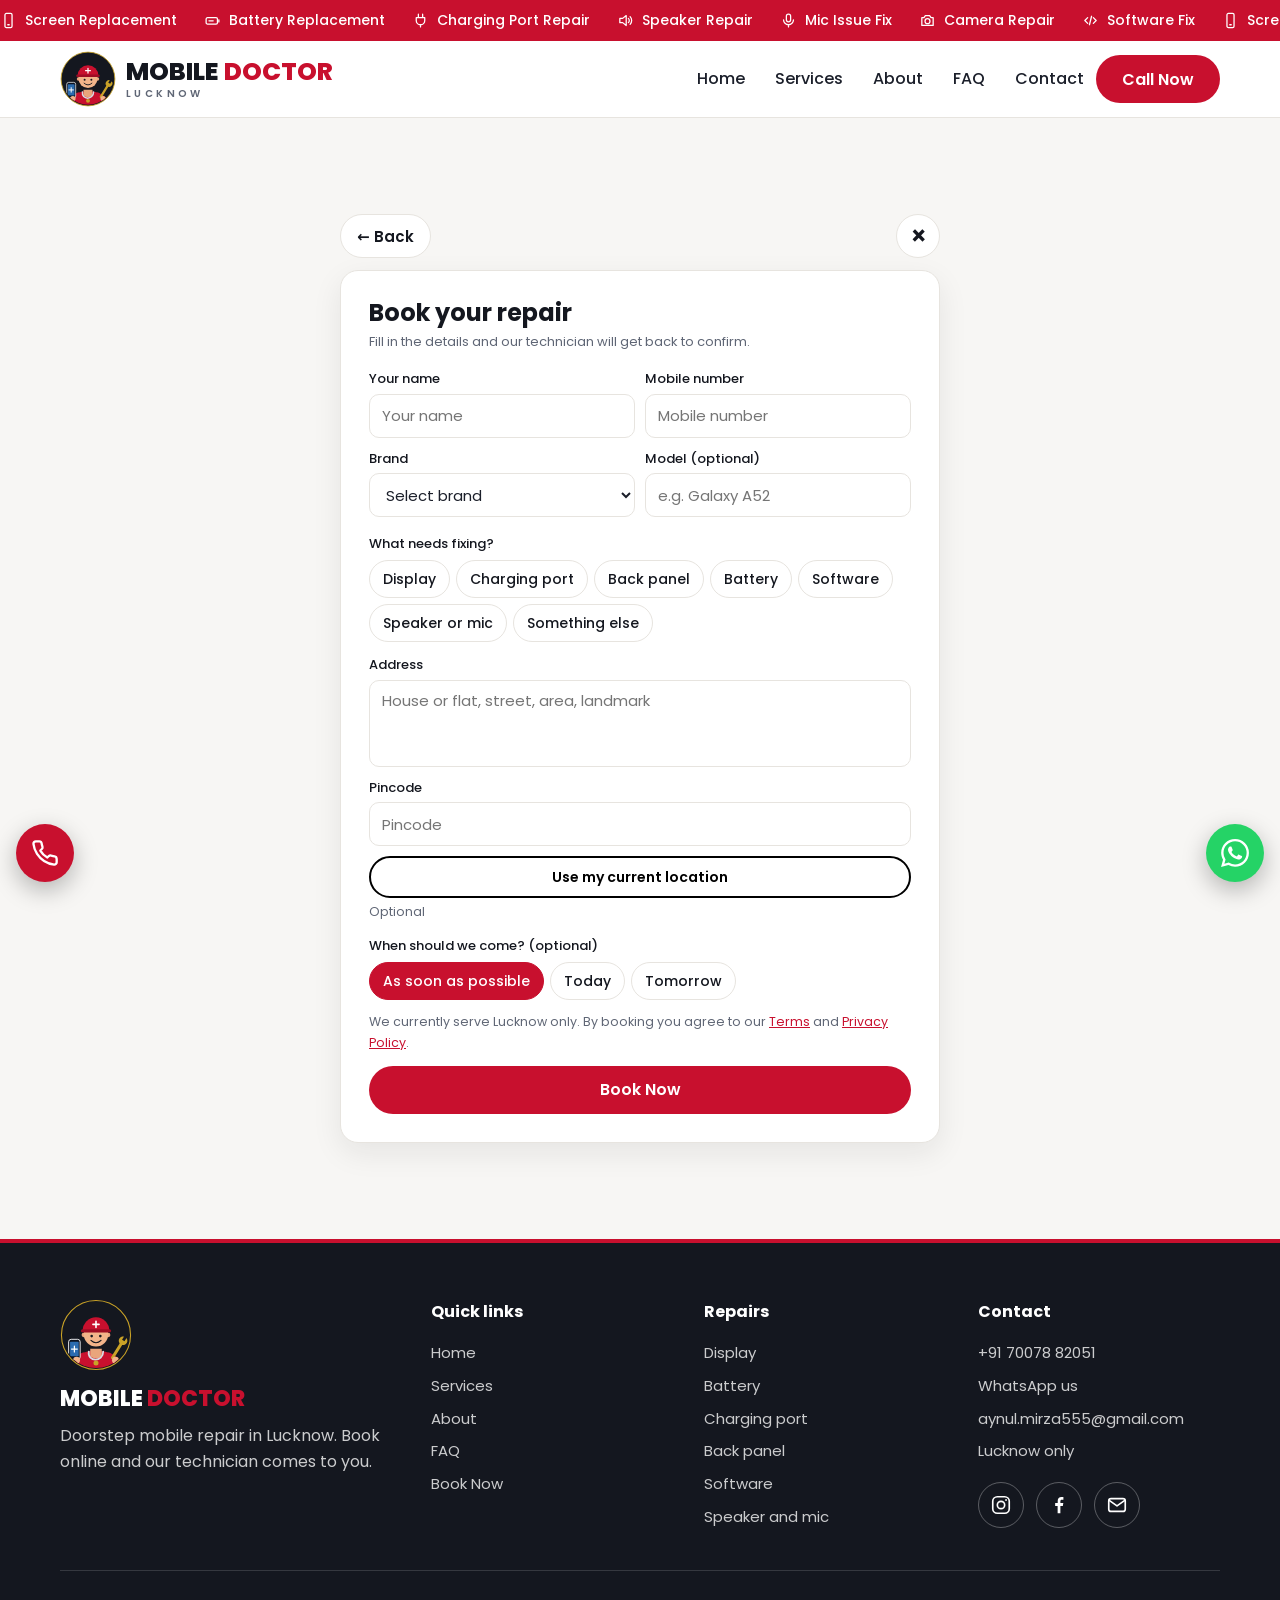
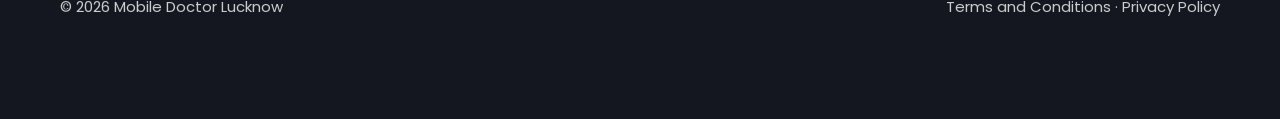
==== commit a1130e95: "Footer mobile layout, review back/delete/read-more/dots" ====
--- a/book.html
+++ b/book.html
@@ -41,7 +41,7 @@
 </div></header>
 <main><div id="bookPage"><noscript>Please enable JavaScript to use this page.</noscript></div></main>
 <dialog id="logoDlg" class="lightbox" aria-label="Logo"><button class="lb-close" aria-label="Close">&times;</button><img src="assets/img/logo.svg" alt="Mobile Doctor Lucknow logo"></dialog>
-<!--S:footer--><footer class="footer" id="footer"><div class="container foot-grid"><div class="foot-brand"><img src="assets/img/logo.svg" width="72" height="72" alt="" loading="lazy"><b>MOBILE <em>DOCTOR</em></b><p>Doorstep mobile repair in Lucknow. Book online and our technician comes to you.</p><div class="foot-social" data-social></div></div><div><h4>Quick links</h4><a href="./">Home</a><a href="./#services">Services</a><a href="./#about">About</a><a href="./#faq">FAQ</a><a href="book.html">Book Now</a></div><div><h4>Repairs</h4><span>Display</span><span>Battery</span><span>Charging port</span><span>Back panel</span><span>Software</span><span>Speaker and mic</span></div><div><h4>Contact</h4><a data-call data-phone href="./#"></a><a data-wa href="./#" target="_blank" rel="noopener">WhatsApp us</a><a data-mail href="./#"></a><span>Lucknow only</span></div></div><div class="container foot-bottom"><span id="yr"></span><span><a href="terms.html">Terms and Conditions</a> &middot; <a href="privacy.html">Privacy Policy</a></span></div></footer><!--/S:footer-->
+<!--S:footer--><footer class="footer" id="footer"><div class="container foot-grid"><div class="foot-brand"><img src="assets/img/logo.svg" width="72" height="72" alt="" loading="lazy"><b>MOBILE <em>DOCTOR</em></b><p>Doorstep mobile repair in Lucknow. Book online and our technician comes to you.</p></div><div><h4>Quick links</h4><a href="./">Home</a><a href="./#services">Services</a><a href="./#about">About</a><a href="./#faq">FAQ</a><a href="book.html">Book Now</a></div><div><h4>Repairs</h4><span>Display</span><span>Battery</span><span>Charging port</span><span>Back panel</span><span>Software</span><span>Speaker and mic</span></div><div><h4>Contact</h4><a data-call data-phone href="./#"></a><a data-wa href="./#" target="_blank" rel="noopener">WhatsApp us</a><a data-mail href="./#"></a><span>Lucknow only</span><div class="foot-social" data-social></div></div></div><div class="container foot-bottom"><span id="yr"></span><span><a href="terms.html">Terms and Conditions</a> &middot; <a href="privacy.html">Privacy Policy</a></span></div></footer><!--/S:footer-->
 <!--S:float--><a class="fab fab-call" data-call href="./#" aria-label="Call us"><svg viewBox="0 0 24 24" aria-hidden="true"><path d="M22 16.9v3a2 2 0 0 1-2.2 2 19.8 19.8 0 0 1-8.6-3.1 19.5 19.5 0 0 1-6-6A19.8 19.8 0 0 1 2.1 4.2 2 2 0 0 1 4.1 2h3a2 2 0 0 1 2 1.7c.1 1 .4 1.9.7 2.8a2 2 0 0 1-.5 2.1L8 9.9a16 16 0 0 0 6 6l1.3-1.3a2 2 0 0 1 2.1-.4c.9.3 1.8.6 2.8.7a2 2 0 0 1 1.7 2z"/></svg></a><button class="fab fab-wa" id="waFab" aria-label="Chat on WhatsApp"><svg viewBox="0 0 24 24" aria-hidden="true"><path d="M17.472 14.382c-.297-.149-1.758-.867-2.03-.967-.273-.099-.471-.148-.67.15-.197.297-.767.966-.94 1.164-.173.199-.347.223-.644.075-.297-.15-1.255-.463-2.39-1.475-.883-.788-1.48-1.761-1.653-2.059-.173-.297-.018-.458.13-.606.134-.133.298-.347.446-.52.149-.174.198-.298.298-.497.099-.198.05-.371-.025-.52-.075-.149-.669-1.612-.916-2.207-.242-.579-.487-.5-.669-.51-.173-.008-.371-.01-.57-.01-.198 0-.52.074-.792.372-.272.297-1.04 1.016-1.04 2.479 0 1.462 1.065 2.875 1.213 3.074.149.198 2.096 3.2 5.077 4.487.709.306 1.262.489 1.694.625.712.227 1.36.195 1.871.118.571-.085 1.758-.719 2.006-1.413.248-.694.248-1.289.173-1.413-.074-.124-.272-.198-.57-.347m-5.421 7.403h-.004a9.87 9.87 0 01-5.031-1.378l-.361-.214-3.741.982.998-3.648-.235-.374a9.86 9.86 0 01-1.51-5.26c.001-5.45 4.436-9.884 9.888-9.884 2.64 0 5.122 1.03 6.988 2.898a9.825 9.825 0 012.893 6.994c-.003 5.45-4.437 9.884-9.885 9.884m8.413-18.297A11.815 11.815 0 0012.05 0C5.495 0 .16 5.335.157 11.892c0 2.096.547 4.142 1.588 5.945L.057 24l6.305-1.654a11.882 11.882 0 005.683 1.448h.005c6.554 0 11.89-5.335 11.893-11.893a11.821 11.821 0 00-3.48-8.413Z"/></svg></button><div class="wa-pop" id="waPop" hidden role="dialog" aria-label="Chat on WhatsApp"><div class="wa-head"><svg viewBox="0 0 24 24" aria-hidden="true"><path d="M17.472 14.382c-.297-.149-1.758-.867-2.03-.967-.273-.099-.471-.148-.67.15-.197.297-.767.966-.94 1.164-.173.199-.347.223-.644.075-.297-.15-1.255-.463-2.39-1.475-.883-.788-1.48-1.761-1.653-2.059-.173-.297-.018-.458.13-.606.134-.133.298-.347.446-.52.149-.174.198-.298.298-.497.099-.198.05-.371-.025-.52-.075-.149-.669-1.612-.916-2.207-.242-.579-.487-.5-.669-.51-.173-.008-.371-.01-.57-.01-.198 0-.52.074-.792.372-.272.297-1.04 1.016-1.04 2.479 0 1.462 1.065 2.875 1.213 3.074.149.198 2.096 3.2 5.077 4.487.709.306 1.262.489 1.694.625.712.227 1.36.195 1.871.118.571-.085 1.758-.719 2.006-1.413.248-.694.248-1.289.173-1.413-.074-.124-.272-.198-.57-.347m-5.421 7.403h-.004a9.87 9.87 0 01-5.031-1.378l-.361-.214-3.741.982.998-3.648-.235-.374a9.86 9.86 0 01-1.51-5.26c.001-5.45 4.436-9.884 9.888-9.884 2.64 0 5.122 1.03 6.988 2.898a9.825 9.825 0 012.893 6.994c-.003 5.45-4.437 9.884-9.885 9.884m8.413-18.297A11.815 11.815 0 0012.05 0C5.495 0 .16 5.335.157 11.892c0 2.096.547 4.142 1.588 5.945L.057 24l6.305-1.654a11.882 11.882 0 005.683 1.448h.005c6.554 0 11.89-5.335 11.893-11.893a11.821 11.821 0 00-3.48-8.413Z"/></svg><span>WhatsApp</span><button class="wa-x" aria-label="Close">&times;</button></div><div class="wa-body"><div class="wa-msg"><b>Hi, welcome to Mobile Doctor.</b><br>Tell us your phone problem and your area in Lucknow, and we will help you right away.</div><a class="wa-open" data-wa href="./#" target="_blank" rel="noopener"><svg viewBox="0 0 24 24" aria-hidden="true"><path d="M17.472 14.382c-.297-.149-1.758-.867-2.03-.967-.273-.099-.471-.148-.67.15-.197.297-.767.966-.94 1.164-.173.199-.347.223-.644.075-.297-.15-1.255-.463-2.39-1.475-.883-.788-1.48-1.761-1.653-2.059-.173-.297-.018-.458.13-.606.134-.133.298-.347.446-.52.149-.174.198-.298.298-.497.099-.198.05-.371-.025-.52-.075-.149-.669-1.612-.916-2.207-.242-.579-.487-.5-.669-.51-.173-.008-.371-.01-.57-.01-.198 0-.52.074-.792.372-.272.297-1.04 1.016-1.04 2.479 0 1.462 1.065 2.875 1.213 3.074.149.198 2.096 3.2 5.077 4.487.709.306 1.262.489 1.694.625.712.227 1.36.195 1.871.118.571-.085 1.758-.719 2.006-1.413.248-.694.248-1.289.173-1.413-.074-.124-.272-.198-.57-.347m-5.421 7.403h-.004a9.87 9.87 0 01-5.031-1.378l-.361-.214-3.741.982.998-3.648-.235-.374a9.86 9.86 0 01-1.51-5.26c.001-5.45 4.436-9.884 9.888-9.884 2.64 0 5.122 1.03 6.988 2.898a9.825 9.825 0 012.893 6.994c-.003 5.45-4.437 9.884-9.885 9.884m8.413-18.297A11.815 11.815 0 0012.05 0C5.495 0 .16 5.335.157 11.892c0 2.096.547 4.142 1.588 5.945L.057 24l6.305-1.654a11.882 11.882 0 005.683 1.448h.005c6.554 0 11.89-5.335 11.893-11.893a11.821 11.821 0 00-3.48-8.413Z"/></svg>Open Chat</a></div></div><!--/S:float-->
 <script type="module" src="assets/js/main.js"></script>
 <script type="module" src="assets/js/book.js"></script>
--- a/assets/css/social.css
+++ b/assets/css/social.css
@@ -1,7 +1,8 @@
-.footer .foot-social{display:flex;flex-wrap:wrap;gap:10px;margin-top:16px;padding:0}
+.footer .foot-social{display:flex;flex-wrap:wrap;gap:12px;margin-top:14px;padding:0}
 .footer .foot-social[hidden]{display:none}
-.footer .foot-social a{display:grid;place-items:center;width:40px;height:40px;padding:0;color:#fff;border:1px solid rgba(255,255,255,.28);border-radius:50%;transition:background .2s,border-color .2s}
+.footer .foot-social a{display:grid;place-items:center;width:46px;height:46px;padding:0;color:#fff;border:1px solid rgba(255,255,255,.3);border-radius:50%;transition:background .2s,border-color .2s}
 .footer .foot-social a:hover{background:var(--primary);border-color:var(--primary)}
-.foot-social svg{width:20px;height:20px;fill:none;stroke:currentColor;stroke-width:1.8;stroke-linecap:round;stroke-linejoin:round}
+.foot-social svg{width:22px;height:22px;fill:none;stroke:currentColor;stroke-width:1.8;stroke-linecap:round;stroke-linejoin:round}
 .contact-card[hidden],.footer a[hidden]{display:none}
+@media(max-width:799px){.foot-grid{grid-template-columns:1fr 1fr;gap:28px 16px}.foot-brand,.foot-grid>div:last-child{grid-column:1/-1}}
 @media(min-width:900px){.contact-grid{grid-template-columns:repeat(auto-fit,minmax(200px,1fr))}}
--- a/assets/css/reviews.css
+++ b/assets/css/reviews.css
@@ -2,22 +2,31 @@
 .rv-sec h2 span{color:var(--primary)}
 .rv-sec .lead{margin:0 auto 20px}
 .rv-avg{margin:0 0 16px;font-size:15px;color:var(--muted)}.rv-avg b{font-size:22px;color:var(--ink)}.rv-avg i{font-style:normal;color:var(--gold);letter-spacing:2px}
-.rv-list{display:flex;gap:14px;overflow-x:auto;scroll-snap-type:x mandatory;padding:4px 2px 28px;margin-bottom:-14px;text-align:left}
+.rv-list{display:flex;gap:14px;overflow-x:auto;scroll-snap-type:x mandatory;padding:4px 2px 12px;text-align:left;align-items:stretch}
 .rv-card{flex:0 0 min(86%,340px);scroll-snap-align:start;display:flex;flex-direction:column;gap:10px;padding:20px;background:#fff;border:1px solid var(--line);border-radius:18px;box-shadow:var(--shadow)}
 .rv-st{color:var(--gold);font-size:18px;letter-spacing:2px}
-.rv-card q{display:block;margin:0;font-size:15px;line-height:1.55;color:var(--text);quotes:none;overflow-wrap:anywhere}
+.rv-card q{display:-webkit-box;-webkit-box-orient:vertical;-webkit-line-clamp:6;overflow:hidden;margin:0;font-size:15px;line-height:1.55;color:var(--text);quotes:none;overflow-wrap:anywhere}
+.rv-card.open q{display:block;-webkit-line-clamp:unset}
+.rv-more,.rv-del,.rv-cancel{align-self:flex-start;padding:0;font:600 13px var(--font);background:none;border:0;cursor:pointer}
+.rv-more{color:var(--primary)}
+.rv-del{margin-top:2px;padding:6px 12px;color:var(--muted);border:1px solid var(--line);border-radius:999px}
 .rv-by{display:flex;align-items:center;gap:10px;margin-top:auto}
 .rv-av{display:grid;place-items:center;flex:none;width:38px;height:38px;border-radius:50%;background:#fff5f6;color:var(--primary);font-weight:700}
 .rv-by b{display:block;font-size:14px;color:var(--ink)}.rv-by small{display:block;font-size:12px;color:var(--muted)}
 .rv-ver{color:#1E8E5A!important;font-weight:600}.rv-pend{color:var(--primary)!important}
+.rv-dots{display:flex;justify-content:center;gap:6px;min-height:8px;margin-bottom:14px}
+.rv-dots i{width:7px;height:7px;border-radius:50%;background:#d5d2cc}.rv-dots i.on{width:18px;border-radius:4px;background:var(--primary)}
 .rv-empty{margin:0 0 16px;color:var(--muted)}
 .rv-actions{display:flex;flex-wrap:wrap;gap:10px;justify-content:center;margin-top:8px}
 .rv-actions .btn{min-height:46px}
 .rv-actions [hidden],.rv-avg[hidden],.rv-empty[hidden],.rv-ok[hidden],.rv-list[hidden]{display:none}
-.rv-ok{max-width:480px;margin:14px auto 0;font-size:14px;color:#1E8E5A}
+.rv-ok{max-width:480px;margin:14px auto 0;font-size:14px;color:#1E8E5A}.rv-ok.bad{color:var(--primary)}
 .rv-form{display:grid;gap:10px;max-width:520px;margin:18px auto 0;padding:clamp(18px,4vw,26px);text-align:left;background:#fff;border:1px solid var(--line);border-radius:22px;box-shadow:var(--shadow)}
 .rv-form[hidden]{display:none}
+.rv-head{display:flex;align-items:center;justify-content:space-between}
 .rv-form h3{margin:0;font-size:20px}
+.rv-x{display:grid;place-items:center;width:38px;height:38px;font-size:16px;color:var(--ink);background:#f1efeb;border:0;border-radius:50%;cursor:pointer}
+.rv-cancel{align-self:center;padding:10px 16px;font-size:15px;color:var(--muted)}
 .rv-stars{display:flex;gap:4px}.rv-stars button{padding:0 4px;font-size:34px;line-height:1;color:#d5d2cc;background:none;border:0;cursor:pointer}.rv-stars button.on{color:var(--gold)}
 .rv-form input,.rv-form textarea{display:block;width:100%;min-width:0;box-sizing:border-box;min-height:var(--tap);padding:0 14px;font:16px var(--font);color:var(--text);background:#fff;border:1px solid var(--line);border-radius:12px}
 .rv-form textarea{min-height:90px;padding:12px 14px;resize:vertical}
